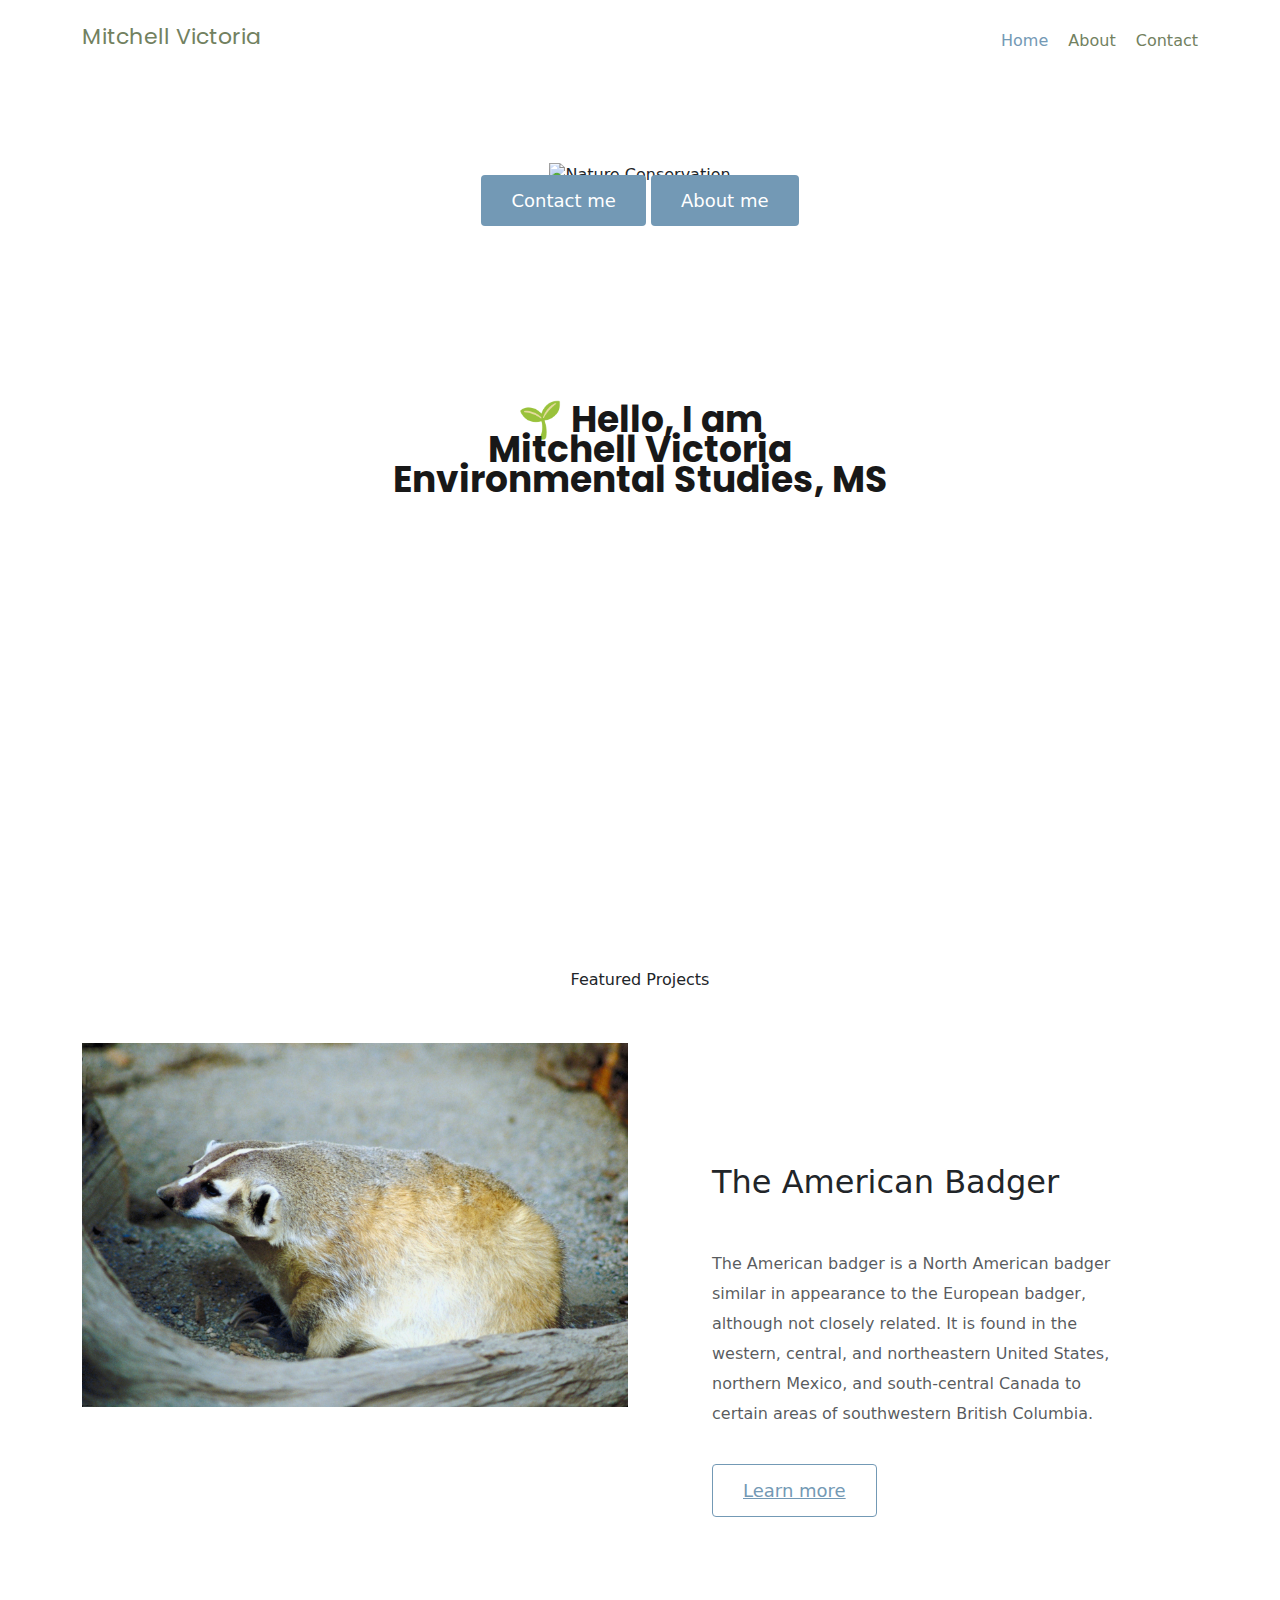
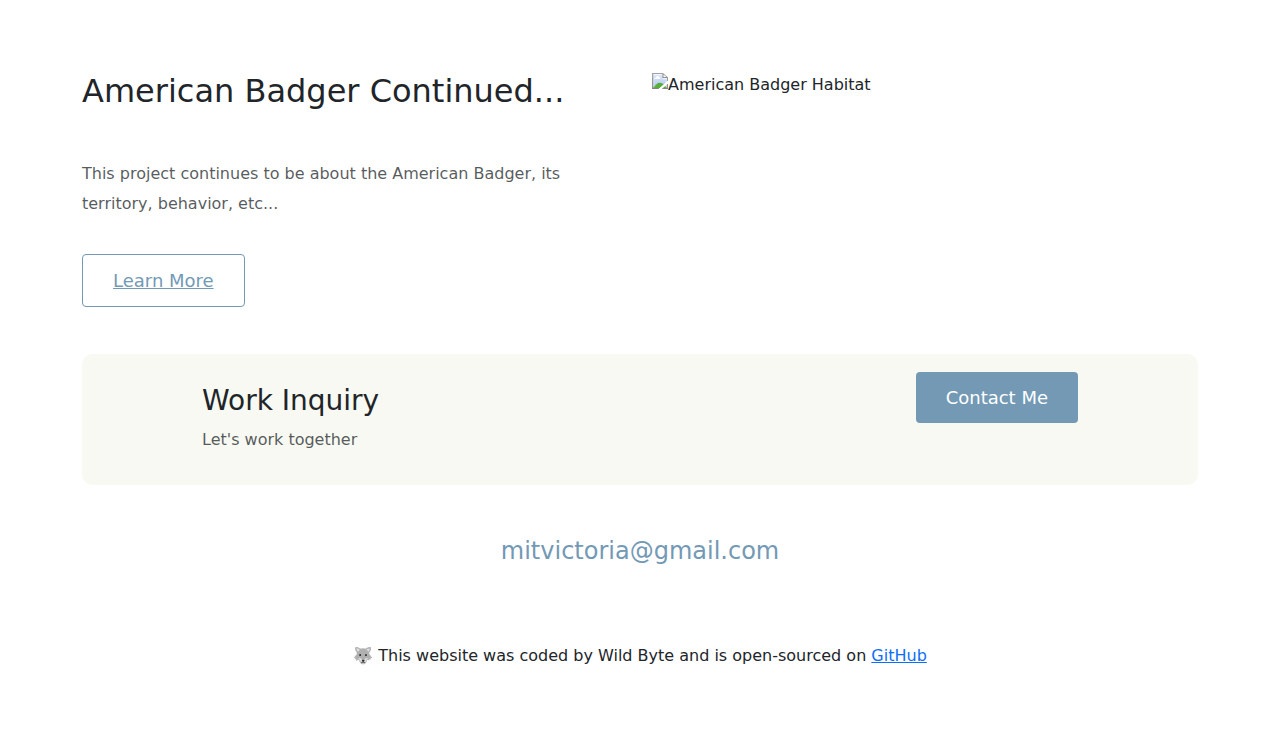
==== index.html @ e738ebb2 "updated index.html" ====
<!DOCTYPE html>
<html lang="en">
<head>
    <meta charset="UTF-8">
    <meta name="viewport" content="width=device-width, initial-scale=1.0">
    <title>Mitchell Victoria-Environmental Studies Website</title>

    <link rel="preconnect" href="https://fonts.gstatic.com" crossorigin>

    <link href="https://fonts.googleapis.com/css2?family=Poppins:ital,wght@0,100;0,200;0,300;0,400;0,500;0,600;0,700;0,800;0,900;1,100;1,200;1,300;1,400;1,500;1,600;1,700;1,800;1,900&display=swap" rel="stylesheet">

    <link rel="preconnect" href="https://fonts.googleapis.com">

    <link rel="preconnect" href="https://fonts.googleapis.com">

    <link rel="preconnect" href="https://fonts.gstatic.com" crossorigin>

    <link href="https://fonts.googleapis.com/css2?family=Playfair+Display:ital,wght@0,400..900;1,400..900&family=Poppins:ital,wght@0,100;0,200;0,300;0,400;0,500;0,600;0,700;0,800;0,900;1,100;1,200;1,300;1,400;1,500;1,600;1,700;1,800;1,900&display=swap" rel="stylesheet">    

    <link rel="stylesheet" href="styles/index.css" />
   
    <link
      href="https://cdn.jsdelivr.net/npm/bootstrap@5.3.3/dist/css/bootstrap.min.css"
      rel="stylesheet"
      integrity="sha384-QWTKZyjpPEjISv5WaRU9OFeRpok6YctnYmDr5pNlyT2bRjXh0JMhjY6hW+ALEwIH"
      crossorigin="anonymous"
    />

    <script
      src="https://cdn.jsdelivr.net/npm/bootstrap@5.3.3/dist/js/bootstrap.bundle.min.js"
      integrity="sha384-YvpcrYf0tY3lHB60NNkmXc5s9fDVZLESaAA55NDzOxhy9GkcIdslK1eN7N6jIeHz"
      crossorigin="anonymous"
    ></script>

    <script src="https://kit.fontawesome.com/fb6432dbf9.js" crossorigin="anonymous"></script>

</head>
<body>
  <div class="container">
    <nav class="d-flex justify-content-between">
      <div class="logo">
      <a href="https://mitchellvictoria.com" rel="noopener noreferrer" target="_blank" alt="Mitchell Victoria, Environmental Consultant">Mitchell Victoria</a>
      </div>
      <ul>
        <li class="active">
          <a href="/" title="Homepage">Home</a>
        </li>
        <li>
          <a href="/about.html" title="About Mitchell">About</a>
        </li>
        <li>
          <a href="/contact.html" title="Contact Mitchell">Contact</a>
        </li>
      </ul>
      </div>
    </nav> 

    <div class="hero">
      <p class="text-container">🌱 Hello, I am
        <br>
        Mitchell Victoria <br>
        Environmental Studies, MS
      </p>
      <div class="background-image">
      <img src="images/natureconservation.jpg" class="background-image img-fluid" alt="Nature Conservation" />
      <div>
        </div>
        <a href="contac.html" class="btn-branding" title="Contact me">Contact me</a>
        <a href="about.html" class="btn-branding" title="About me">About me</a>
      </div>
    </div>
    <p class="text-center m-5">Featured Projects</p>
    <div class="container">
      <div class="row mb-5">
        <div class="col d-none d-lg-block">
          <img src="images/americanbadger.jpg" class="img-fluid" alt="American Badger" />
        </div>
        <div class="col">
          <div class="project-description">
            <h2 class="mb-5">The American Badger</h2>
            <p class="mb-5 text-muted">The American badger is a North American badger similar in appearance to the European badger, although not closely related. It is found in the western, central, and northeastern United States, northern Mexico, and south-central Canada to certain areas of southwestern British Columbia.</p>
          <a href="/work.html" class="btn-branding-outline">Learn more</a>
          </div>
        </div>
      </div>
      <div class="row mb-5">
        <div class="col">
          <div class="project description">
            <h2 class="mb-5">American Badger Continued...</h2>
            <p class="mb-5 text-muted">This project continues to be about the American Badger, its territory, behavior, etc...</p>
            <a href="/work.html" class="btn-branding-outline">Learn More</a>
          </div>
          </div>
          <div class="col d-none d-lg-block">
            <img src="images/americanbadger2.jpg" class="img-fluid" alt="American Badger Habitat" /> 
        </div>
      </div>
    </div>
  <footer class="container">
    <div class="contact-box d-flex justify-content-between mb-5 d-none d-md-flex">
    <div>
      <h3>Work Inquiry</h3>
      <p class="text-muted">Let's work together</p>
    </div>
    <div>
      <a href="/contact.html" class="btn-branding mt-3" title="Contact Mitchell">Contact Me</a>
    </div>
  </div>
  <div class="d-flex justify-content-center mb-5">
    <a href="mailto:mitvictoria@gmail.com" class="email-link" title="Email Mitchell">mitvictoria@gmail.com</a>
  </div>
  <div class="social-links d-flex justify-content-center"></div>
        <a href="https://www.linkedin.com/in/mitchell-victoria-8ba094191/" rel="noopener noreferrer" target="_blank" title="Linkedin Profile"><i class="fa-brands fa-linkedin"></i></a>
        </div>
        <p class="text-center mt-4">
          🐺 This website was coded by Wild Byte and is open-sourced on <a href="https://github.com/angelicav1/Portfolio-Project" rel="noopener noreferrer" target="_blank">GitHub</a>
        </p>
  </footer>
</div>
</body>
</html>
---- styles/index.css ----
:root {
  --branding-color: #7399b5;
  --heading-font-family: 'Playfair Display', serif;
  --default-font-family: 'Poppins', sans-serif;
  --secondary-color: #f7f9f2;
}

body {
  font-family: var(--default-font-family);
}
h1,
h3,
h4,
h5,
h6 {
  color: #9ad69b;
  font-family: (var(--heading-font-family));
  font-weight: bold;
}

h1 {
  font-size: 96px;
}

h2 {
  font-size: 96px;
}

h3 {
  font-size: 48px;
}

p {
  font-weight: normal;
  font-size: 16px;
  line-height: 30px;
}
.hero {
  text-align: center;
  padding: 80px 20px;
}

.hero p {
  font-size: 36px;
  font-weight: bold;
  margin: 0;
  color: rgb(24, 24, 24);
}

.hero h2 {
  font-family: var(--default-font-family);
  font-weight: normal;
  line-height: 1.5;
  font-size: 24px;
}

.content-container {
  padding: 60px 20px;
}

.content h1 {
  font-size: 64px;
  line-height: 80px;
}

.content h2 {
  font-size: 18px;
  font-family: var(--default-font-family);
}

.content h3 {
  font-size: 24px;
  line-height: 1.5;
  margin: 20px 0 0;
  font-family: var(--default-font-family);
}

.content p {
  font-size: 14px;
}

.content {
  margin: 30px;
}

.background-image {
  width: 70%;
  height: 75vh;
  image-resolution: inherit;
  margin: 0 auto;
}

.text-container {
  position: absolute;
  left: 50%;
  top: 50%;
  transform: translate(-50%, -50%);
  background-color: rgb(255, 255, 255);
  padding: 0.5rem;
  text-align: center;
  font-size: 12px;
  font-family: var(--default-font-family);
}

.btn-branding {
  background: var(--branding-color);
  border-radius: 4px;
  color: white;
  font-size: 18px;
  line-height: 27px;
  padding: 15px 30px;
  text-decoration: none;
}

.btn-branding-outline {
  color: var(--branding-color);
  border: 1px solid var(--branding-color);
  border-radius: 4px;
  font-size: 18px;
  line-height: 27px;
  padding: 15px 30px;
}

.img-thumbnail {
  width: 15%;
  border-radius: 2px;
  border: 1px solid var(--branding-color);
  margin-top: 50px;
}

footer {
  margin: 60px 0;
}

footer .contact-box {
  background: var(--secondary-color);
  padding: 30px 120px;
  border-radius: 10px;
}

footer .contact-box p {
  margin: 0;
}

footer .email-link {
  text-decoration: none;
  color: var(--branding-color);
  font-size: 24px;
  text-align: center;
}

.email-link:hover {
  color: var(--secondary-color);
  text-decoration: underline;
}

footer .social-links a {
  margin: 0 20px;
  color: var(--branding-color);
  background-color: var(--secondary-color);
  padding: 10px 14px;
  border-radius: 50%;
  font-size: 18px;
  transition: all 100ms ease-in-out;
}

footer .social-links a:hover {
  color: whitesmoke;
  background: var(--branding-color);
}

.project-description {
  padding: 120px 60px;
}

.logo {
  font-size: 22px;
  font-family: 'Poppins', sans-serif;
}

nav {
  padding: 20px 0;
}

nav ul {
  padding: 0;
  margin: 0;
}

nav li {
  display: inline;
  list-style: none;
  line-height: 42px;
  margin-left: 15px;
}

nav a {
  text-decoration: none;
  color: #72815f;
  transition: all 100ms ease-in-out;
}

nav a:hover,
nav li.active a {
  color: var(--branding-color);
}

@media (max-width: 900px) {
.text-container {
position:relative;
line-height: 1;
font-size: 10px;
}

.background-image {
  width: 80%;
}

.btn-branding {
  font-size: small;
}

  h1 {
    font-size: 44px;
    line-height: 2;
  }

  h2 {
    font-size: 44px;
  }

  h3 {
    font-size: 26px;
  }

  .content {
    text-align: center;
    padding: 0;
  }

  .project-description {
    padding: 0;
    text-align: center;
  }

  .logo-small {
    width: 40%;
  }

  nav a {
    font-size: 12px;
  }
}
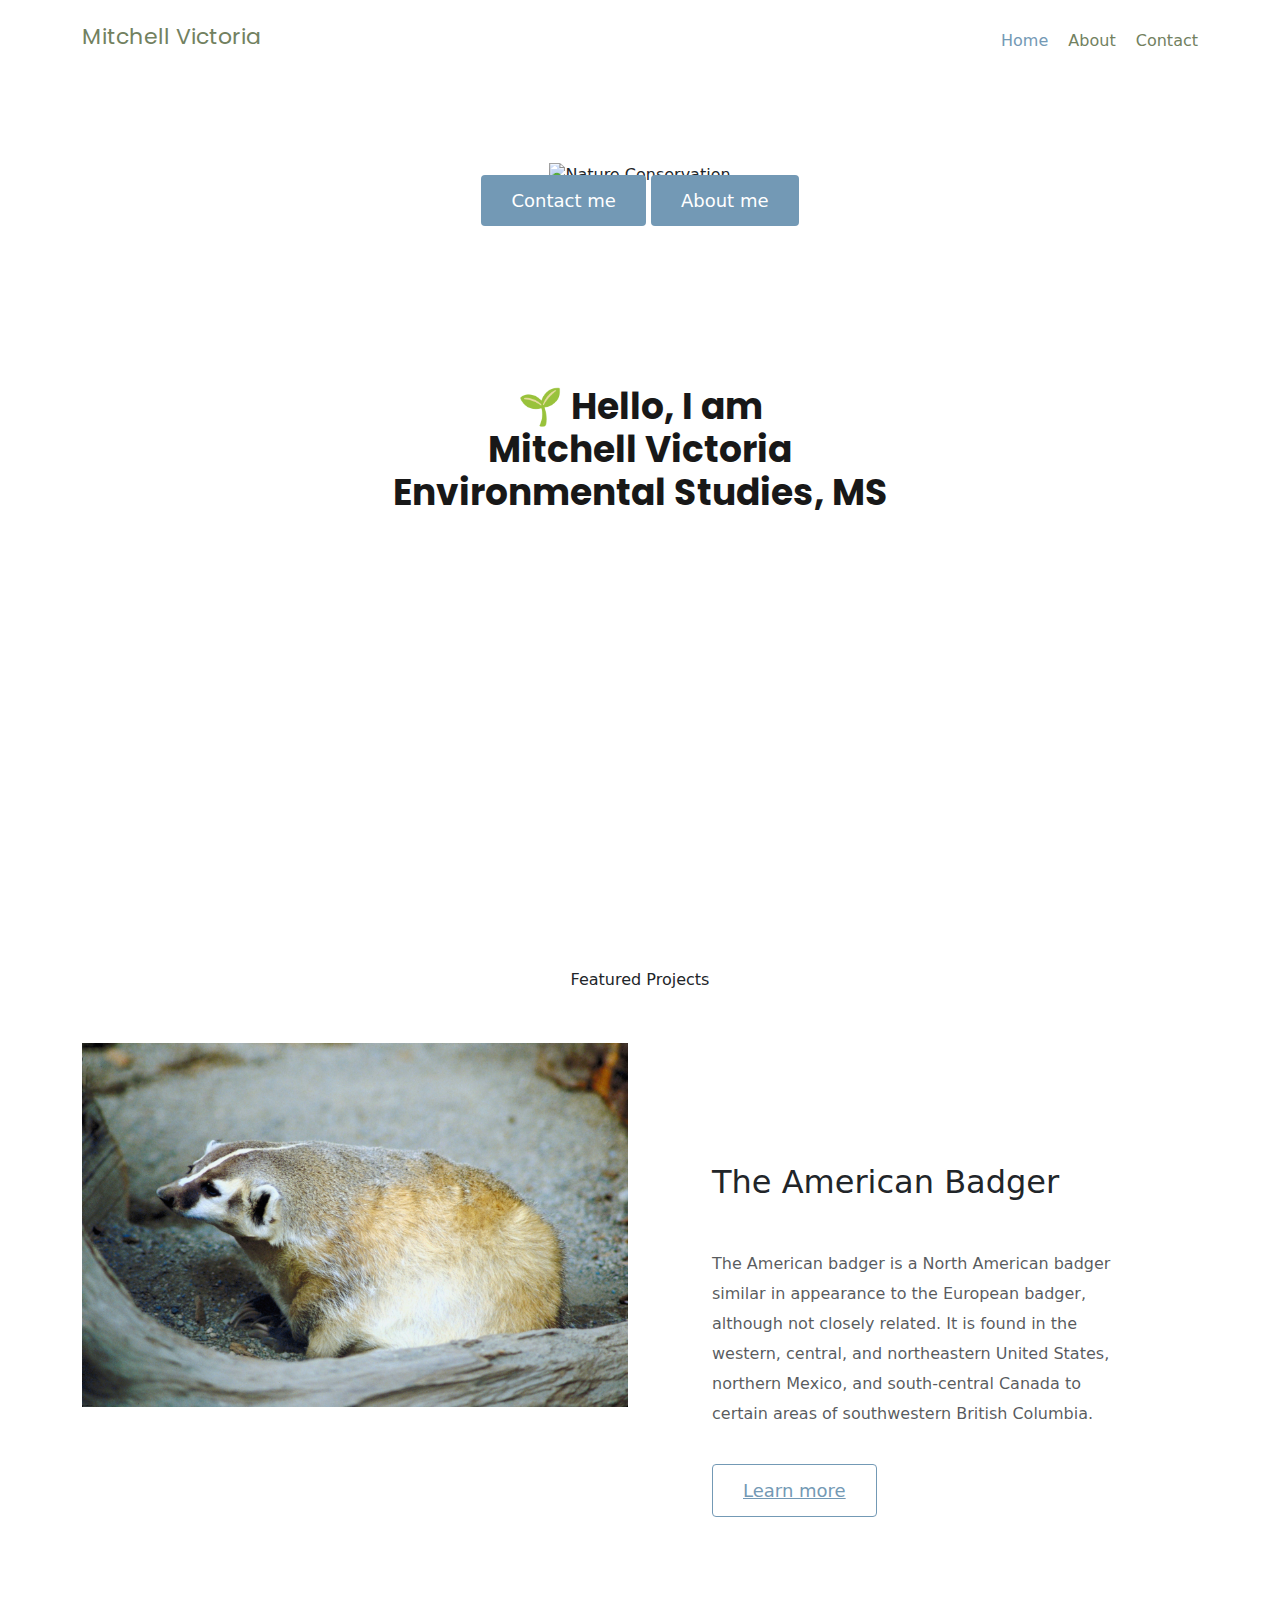
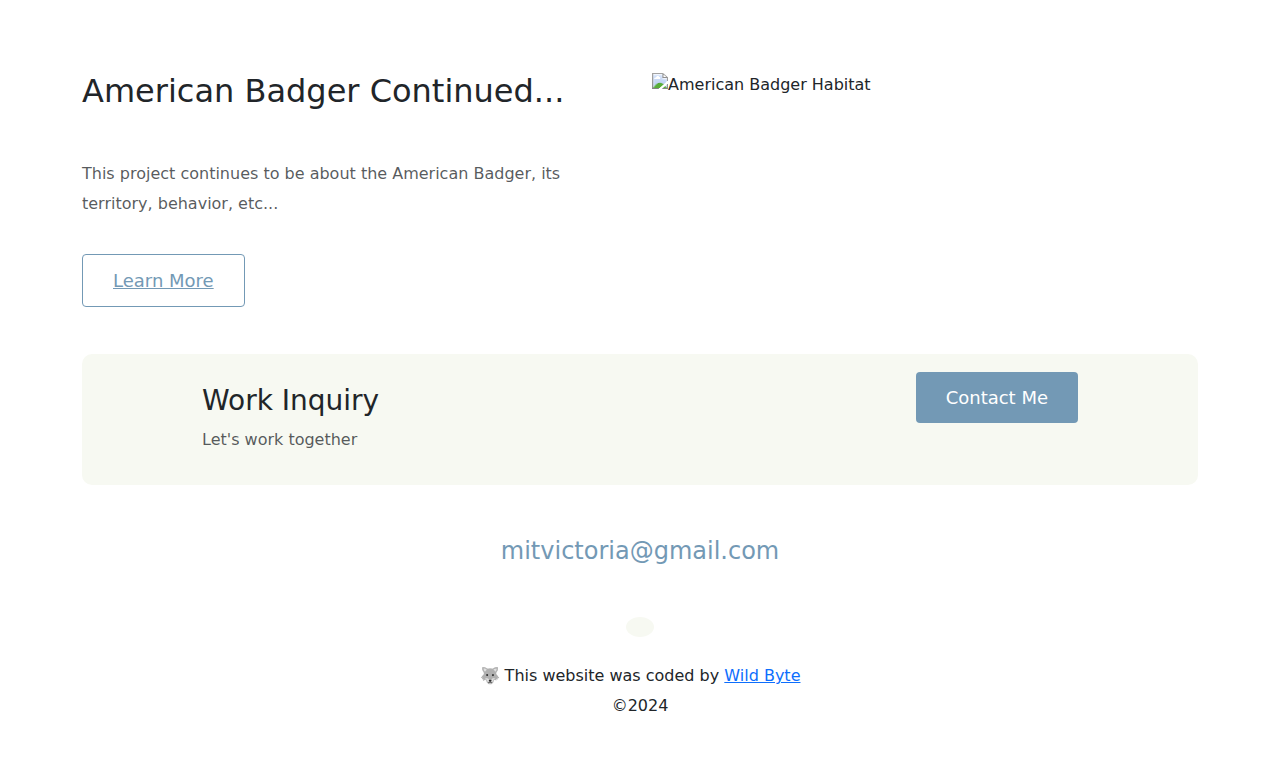
==== commit e40aa45d: "updated index.html and index.css" ====
--- a/index.html
+++ b/index.html
@@ -109,11 +109,14 @@
   <div class="d-flex justify-content-center mb-5">
     <a href="mailto:mitvictoria@gmail.com" class="email-link" title="Email Mitchell">mitvictoria@gmail.com</a>
   </div>
-  <div class="social-links d-flex justify-content-center"></div>
+  <div class="social-links d-flex justify-content-center">
         <a href="https://www.linkedin.com/in/mitchell-victoria-8ba094191/" rel="noopener noreferrer" target="_blank" title="Linkedin Profile"><i class="fa-brands fa-linkedin"></i></a>
         </div>
         <p class="text-center mt-4">
-          🐺 This website was coded by Wild Byte and is open-sourced on <a href="https://github.com/angelicav1/Portfolio-Project" rel="noopener noreferrer" target="_blank">GitHub</a>
+          🐺 This website was coded by <a href="https://github.com/angelicav1/Portfolio-Project" rel="noopener noreferrer" target="_blank">Wild Byte
+          </a>
+          <br>
+            ©2024
         </p>
   </footer>
 </div>
--- a/styles/index.css
+++ b/styles/index.css
@@ -99,6 +99,7 @@
   padding: 0.5rem;
   text-align: center;
   font-size: 12px;
+  line-height: 1.2;
   font-family: var(--default-font-family);
 }
 
@@ -165,7 +166,7 @@
 }
 
 footer .social-links a:hover {
-  color: whitesmoke;
+  color: white;
   background: var(--branding-color);
 }
 
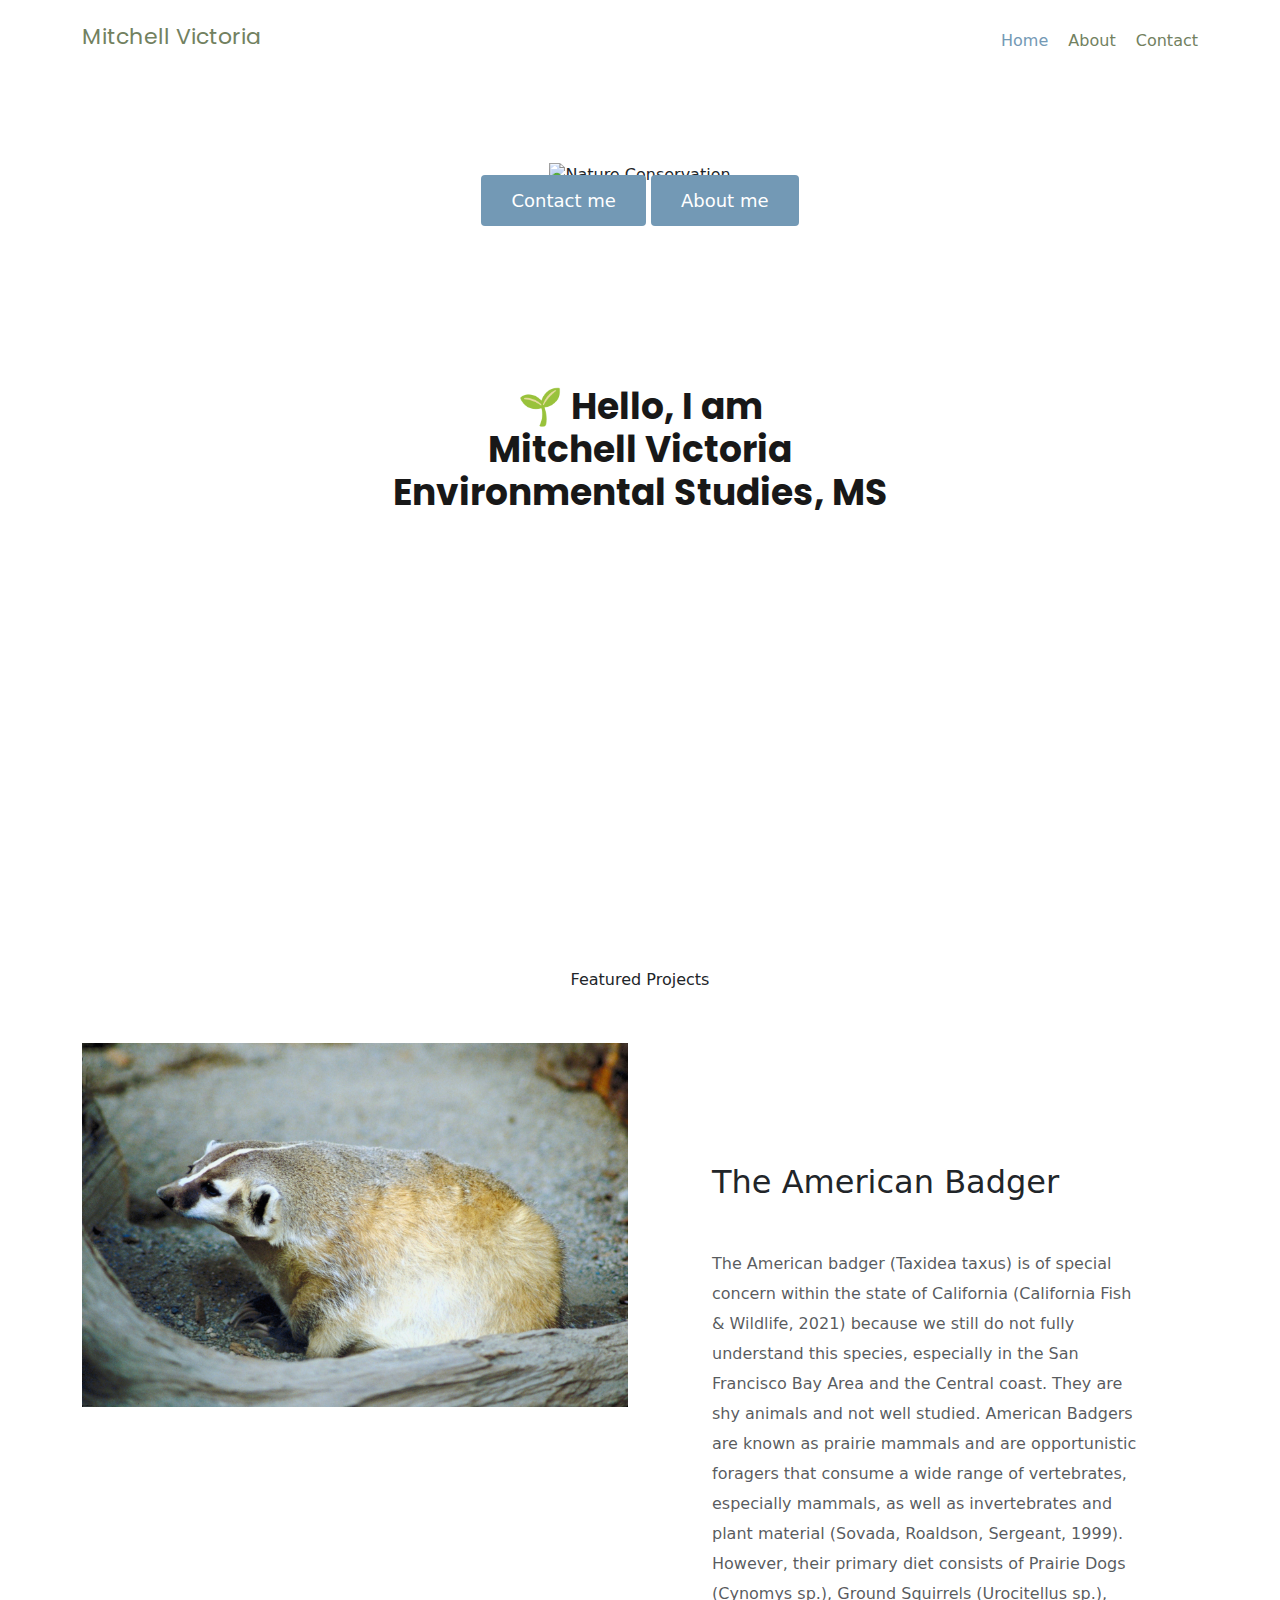
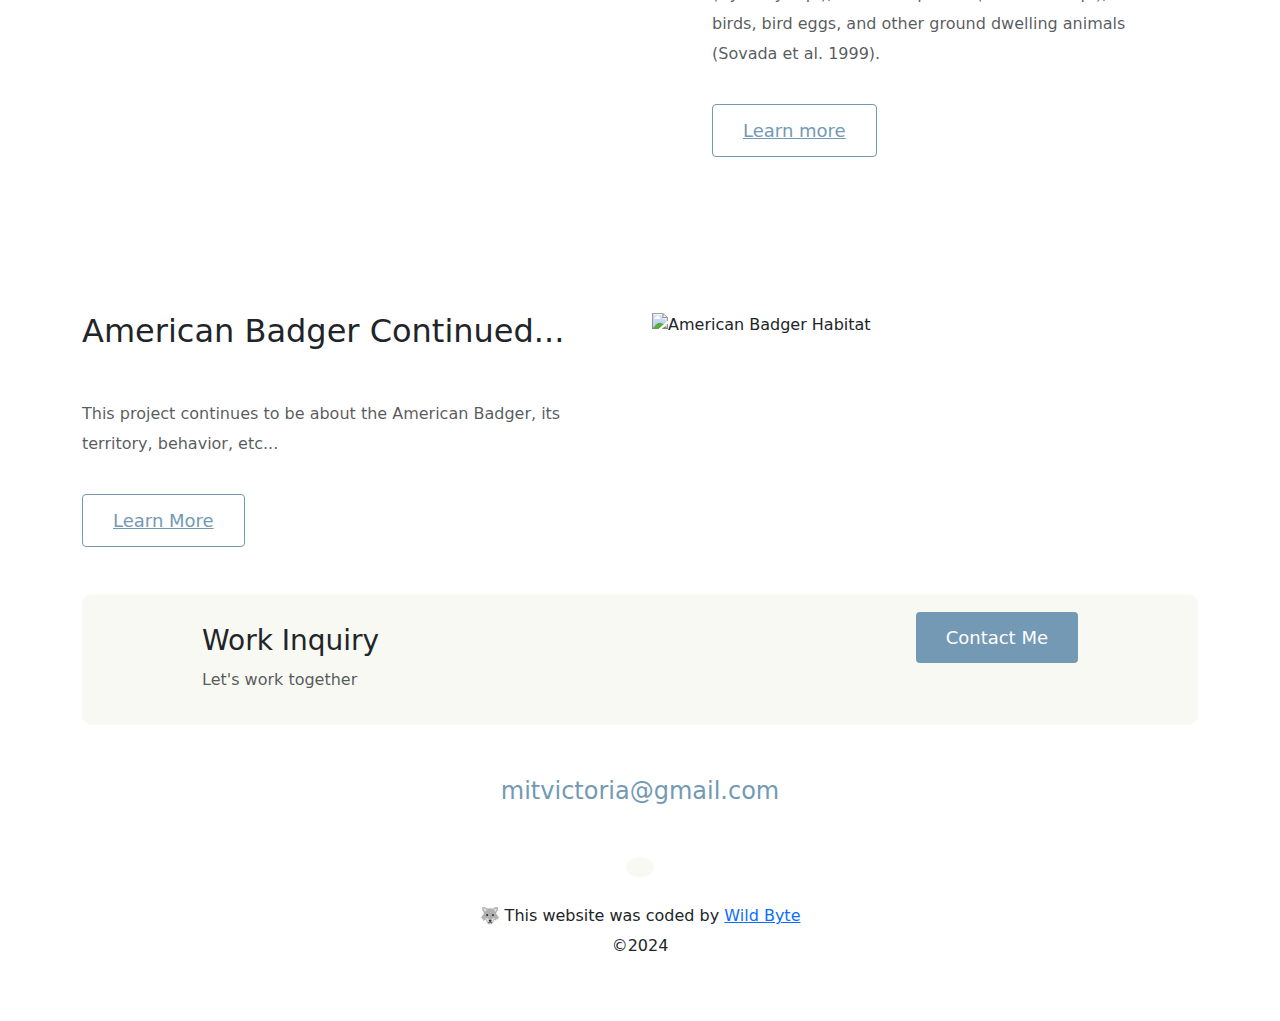
==== commit 4bd31f08: "updated index.html" ====
--- a/index.html
+++ b/index.html
@@ -78,10 +78,17 @@
         <div class="col">
           <div class="project-description">
             <h2 class="mb-5">The American Badger</h2>
-            <p class="mb-5 text-muted">The American badger is a North American badger similar in appearance to the European badger, although not closely related. It is found in the western, central, and northeastern United States, northern Mexico, and south-central Canada to certain areas of southwestern British Columbia.</p>
-          <a href="/work.html" class="btn-branding-outline">Learn more</a>
-          </div>
-        </div>
+            <p class="mb-5 text-muted">The American badger (Taxidea taxus) is of special concern within the state of California
+(California Fish &amp; Wildlife, 2021) because we still do not fully understand this species,
+especially in the San Francisco Bay Area and the Central coast. They are shy animals and not
+well studied. American Badgers are known as prairie mammals and are opportunistic foragers
+that consume a wide range of vertebrates, especially mammals, as well as invertebrates and plant
+material (Sovada, Roaldson, Sergeant, 1999). However, their primary diet consists of Prairie
+Dogs (Cynomys sp.), Ground Squirrels (Urocitellus sp.), birds, bird eggs, and other ground
+dwelling animals (Sovada et al. 1999).</p>
+<a href="/work.html" class="btn-branding-outline">Learn more</a>
+  </div>
+    </div>
       </div>
       <div class="row mb-5">
         <div class="col">
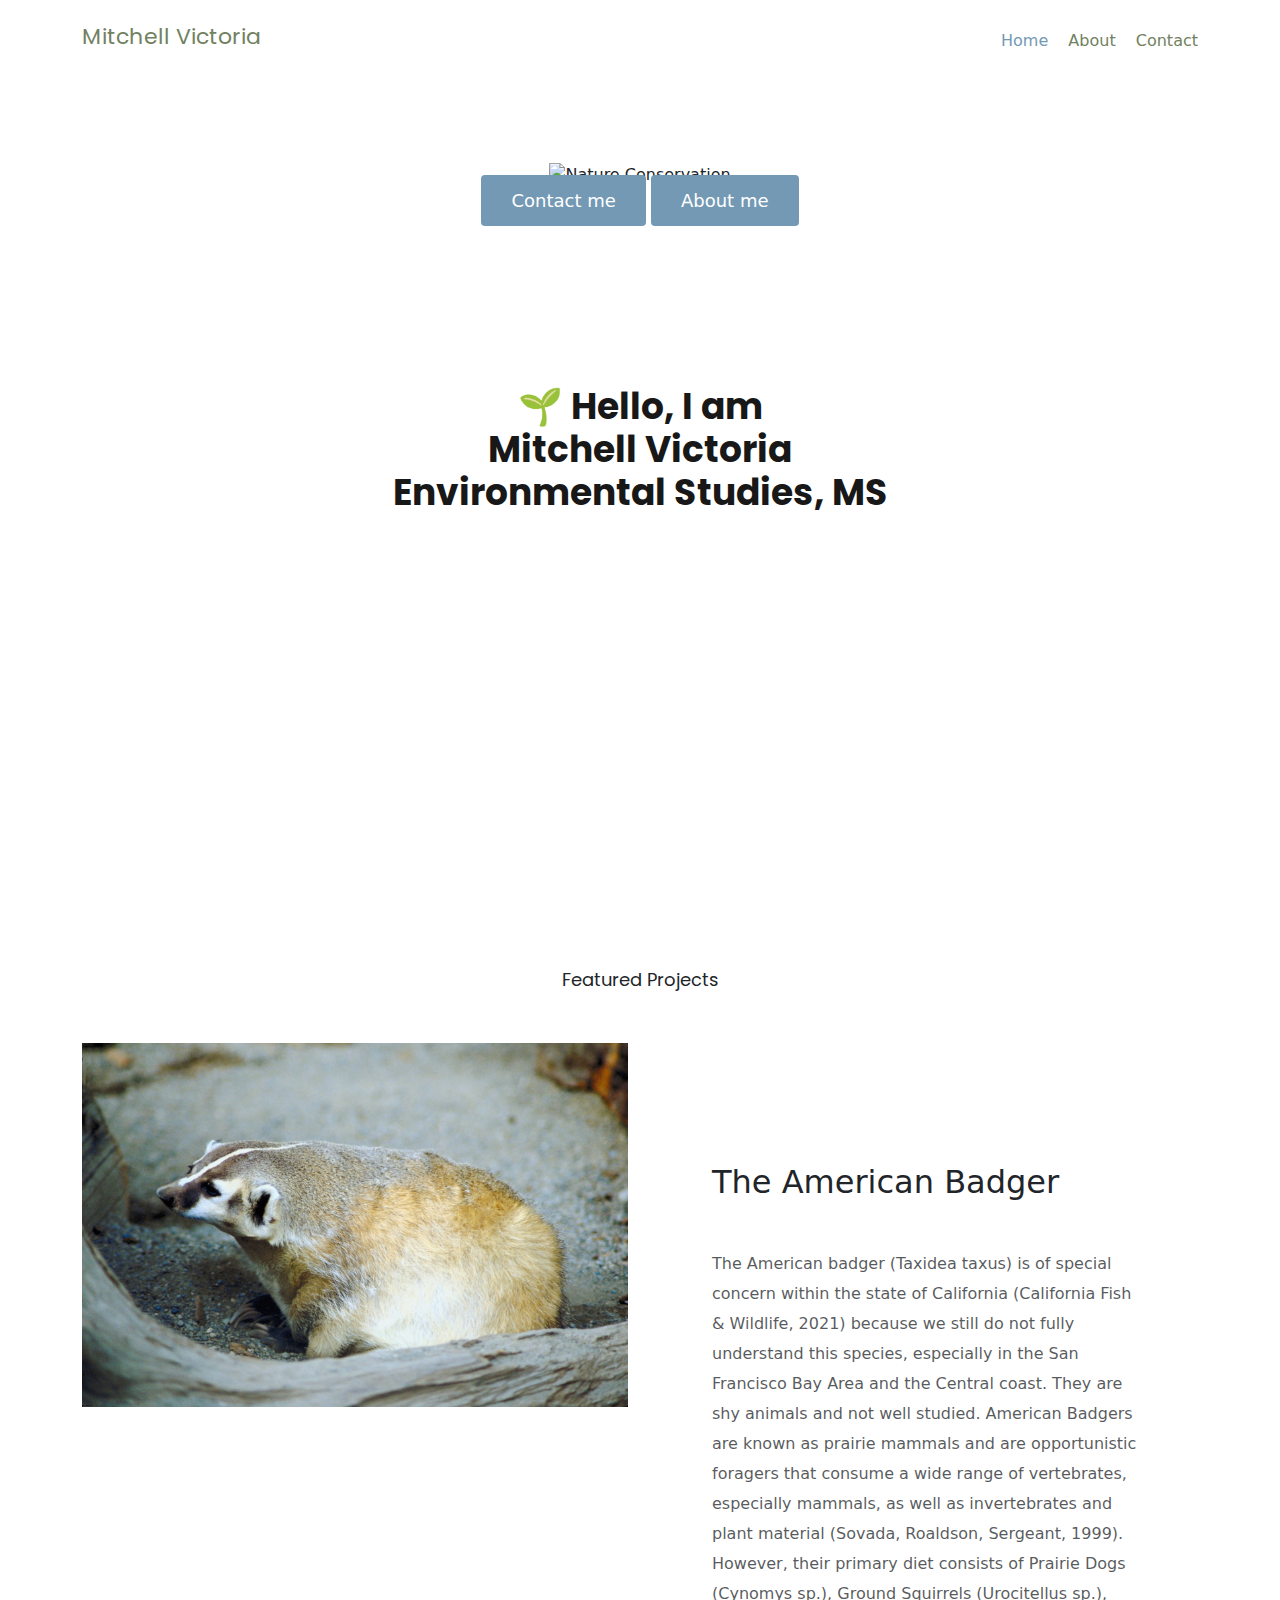
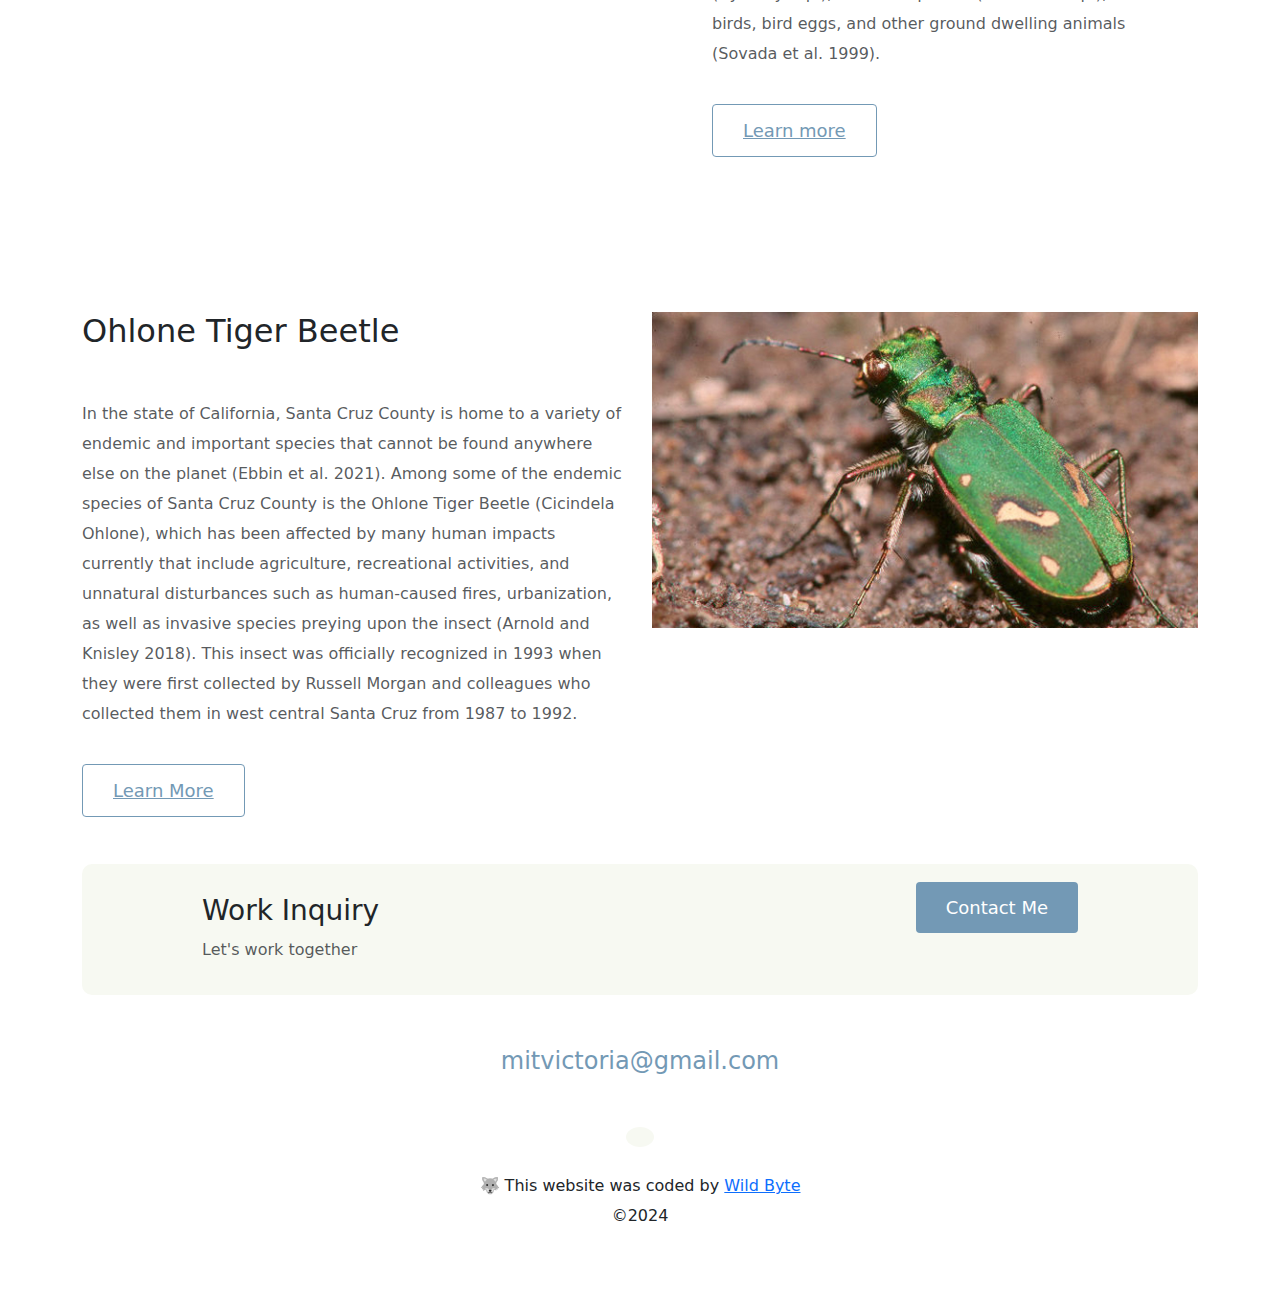
==== commit 27492ac0: "added images, updated index.html and index.css" ====
--- a/index.html
+++ b/index.html
@@ -69,7 +69,7 @@
         <a href="about.html" class="btn-branding" title="About me">About me</a>
       </div>
     </div>
-    <p class="text-center m-5">Featured Projects</p>
+    <p class="featured-projects text-center m-5">Featured Projects</p>
     <div class="container">
       <div class="row mb-5">
         <div class="col d-none d-lg-block">
@@ -93,13 +93,20 @@
       <div class="row mb-5">
         <div class="col">
           <div class="project description">
-            <h2 class="mb-5">American Badger Continued...</h2>
-            <p class="mb-5 text-muted">This project continues to be about the American Badger, its territory, behavior, etc...</p>
+            <h2 class="mb-5">Ohlone Tiger Beetle</h2>
+            <p class="mb-5 text-muted">In the state of California, Santa Cruz County is home to a variety of endemic and
+important species that cannot be found anywhere else on the planet (Ebbin et al. 2021). Among
+some of the endemic species of Santa Cruz County is the Ohlone Tiger Beetle (Cicindela
+Ohlone), which has been affected by many human impacts currently that include agriculture,
+recreational activities, and unnatural disturbances such as human-caused fires, urbanization, as
+well as invasive species preying upon the insect (Arnold and Knisley 2018). This insect was
+officially recognized in 1993 when they were first collected by Russell Morgan and colleagues
+who collected them in west central Santa Cruz from 1987 to 1992.</p>
             <a href="/work.html" class="btn-branding-outline">Learn More</a>
           </div>
           </div>
           <div class="col d-none d-lg-block">
-            <img src="images/americanbadger2.jpg" class="img-fluid" alt="American Badger Habitat" /> 
+            <img src="images/ohlonetigerbeetle.jpg" class="img-fluid" alt="Ohlone Tiger Beetle" /> 
         </div>
       </div>
     </div>
--- a/styles/index.css
+++ b/styles/index.css
@@ -84,7 +84,7 @@
 }
 
 .background-image {
-  width: 70%;
+  width: 75%;
   height: 75vh;
   image-resolution: inherit;
   margin: 0 auto;
@@ -155,6 +155,12 @@
   text-decoration: underline;
 }
 
+.featured-projects {
+  font-family: var(--default-font-family);
+  font-size: 18px;
+  color: var(--heading-font-family);
+}
+
 footer .social-links a {
   margin: 0 20px;
   color: var(--branding-color);
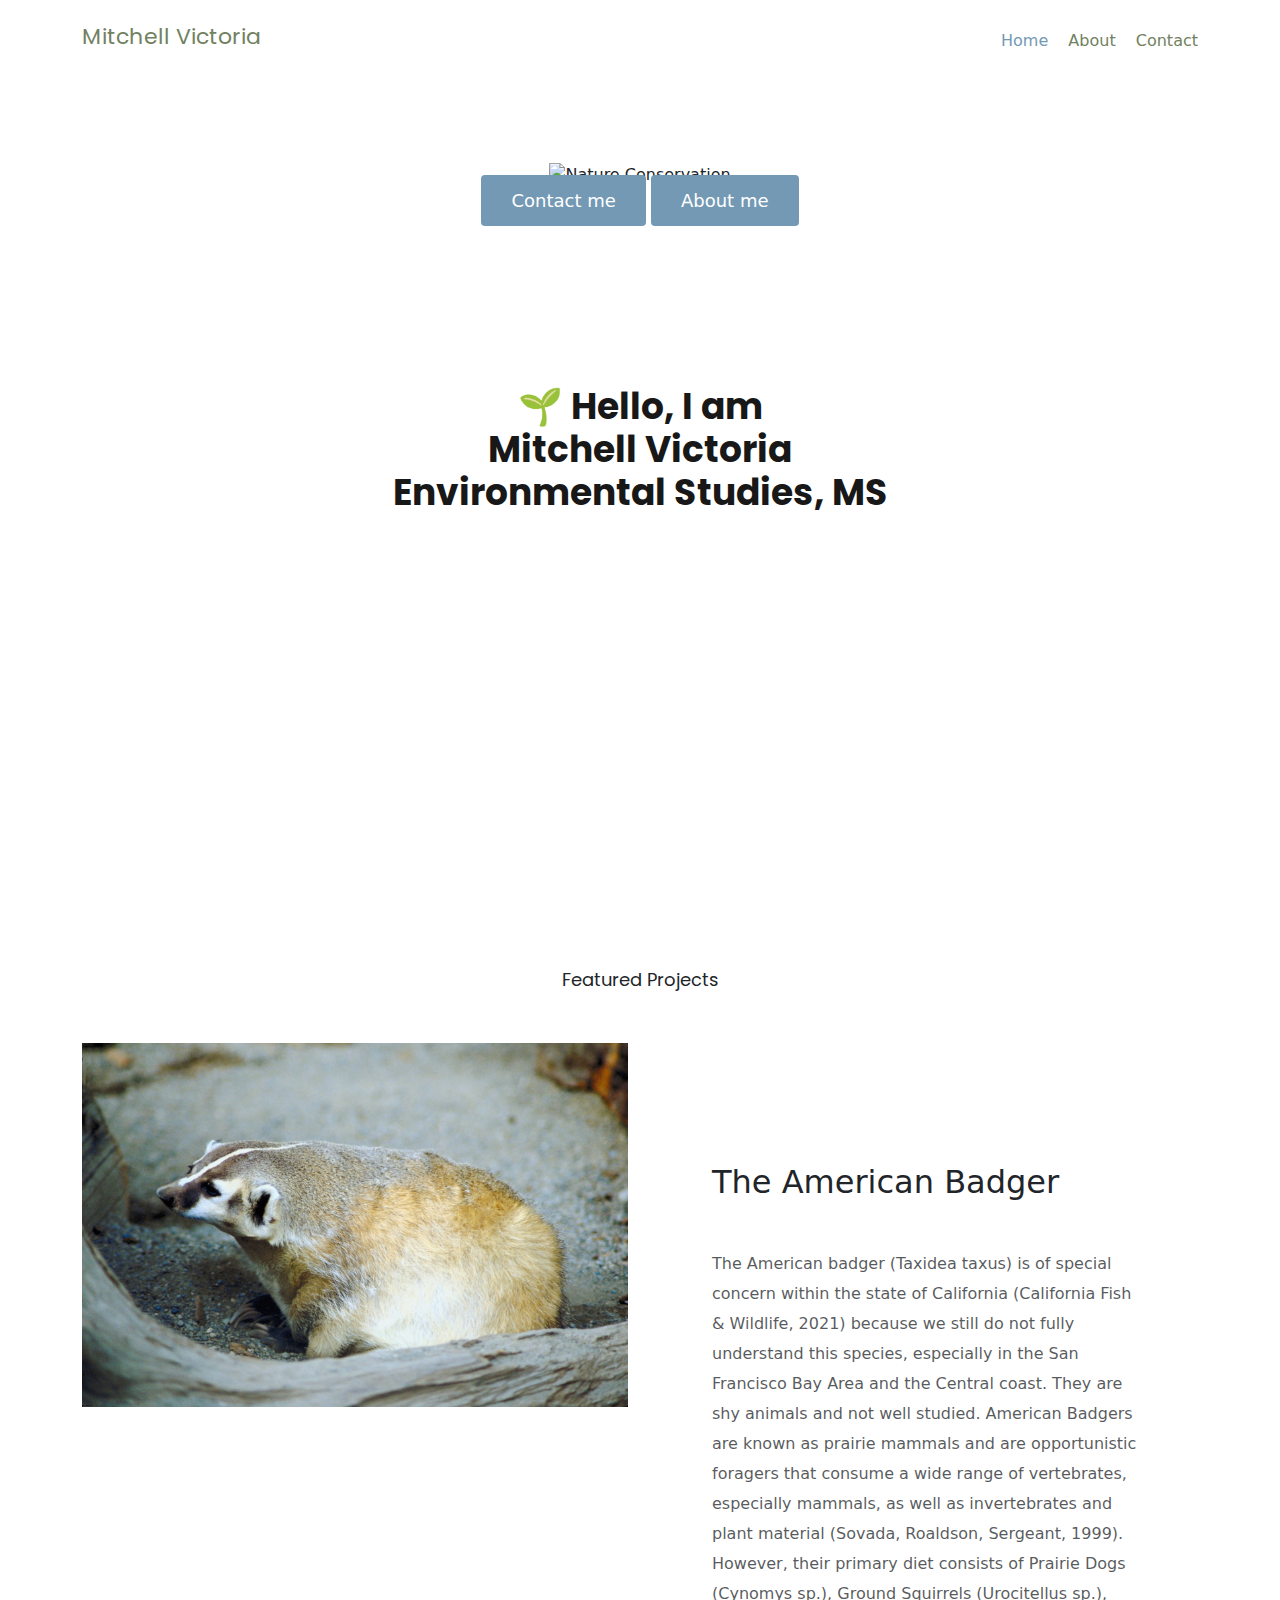
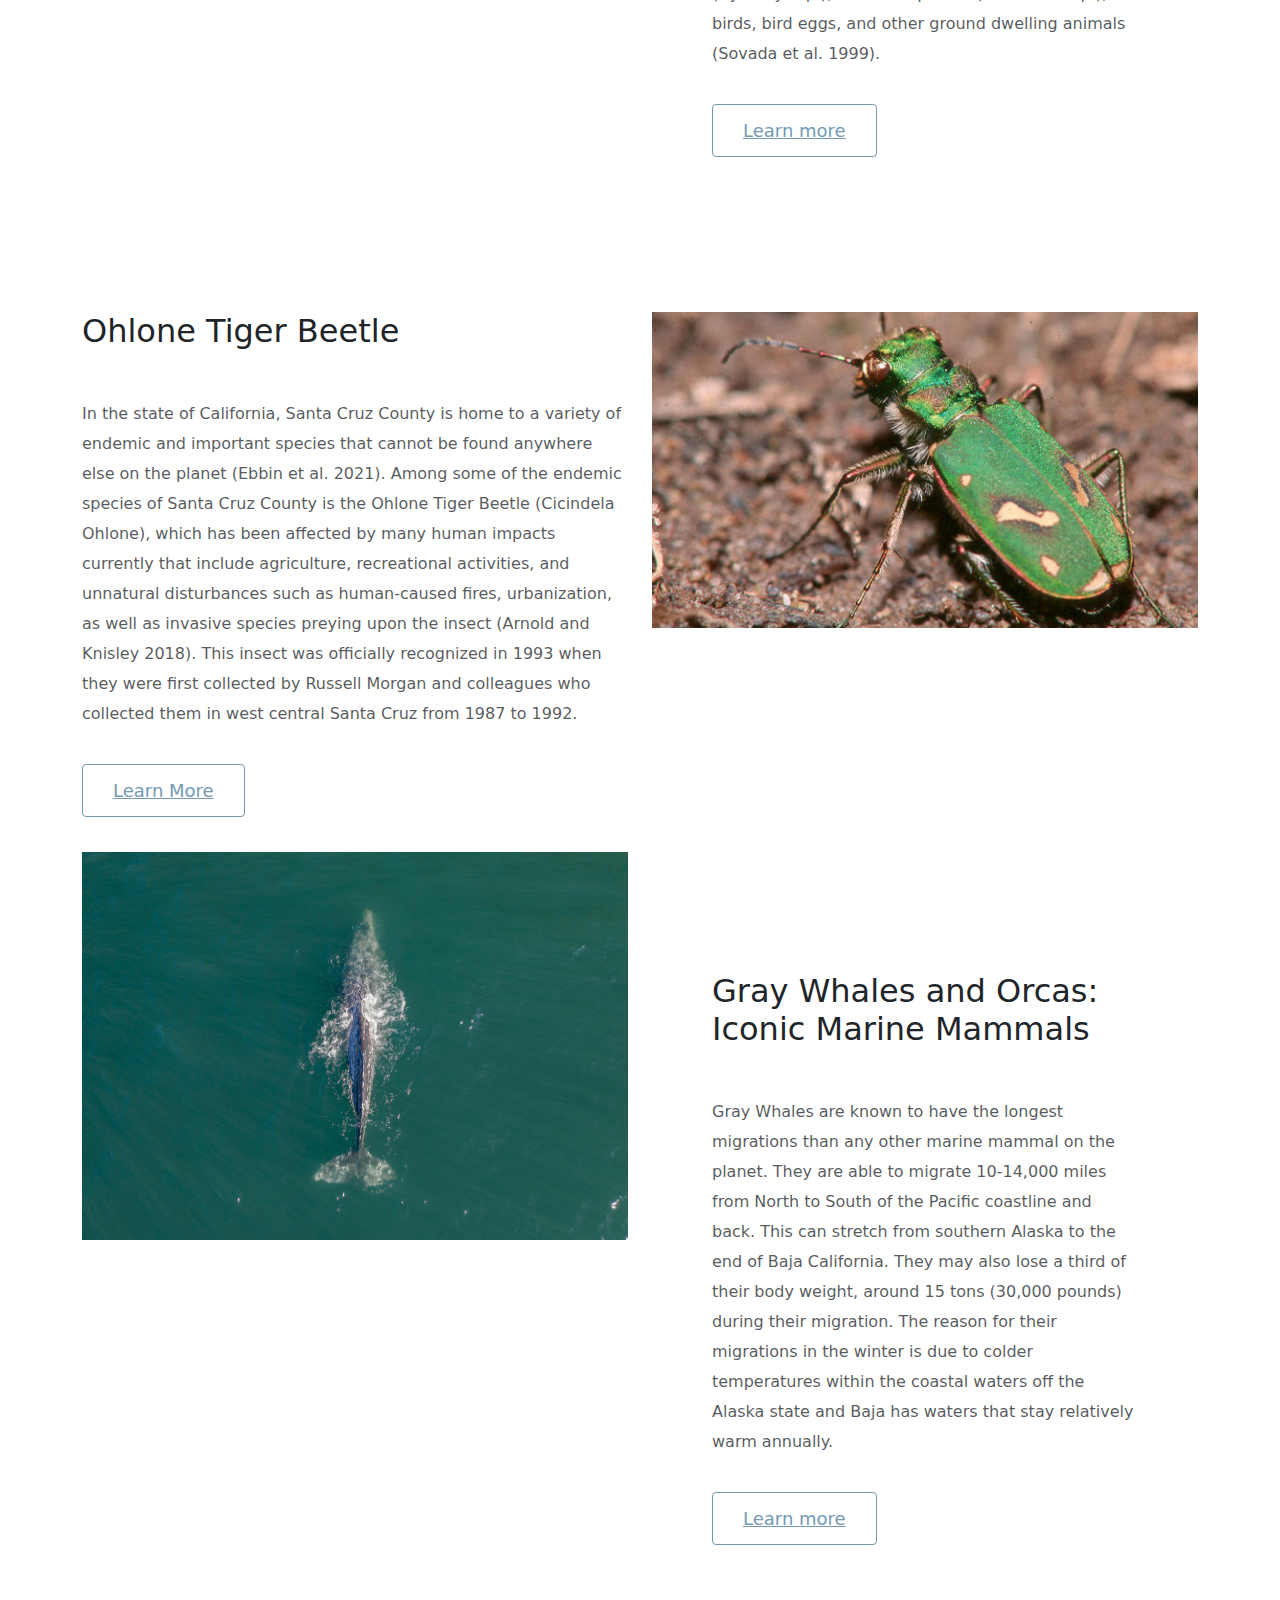
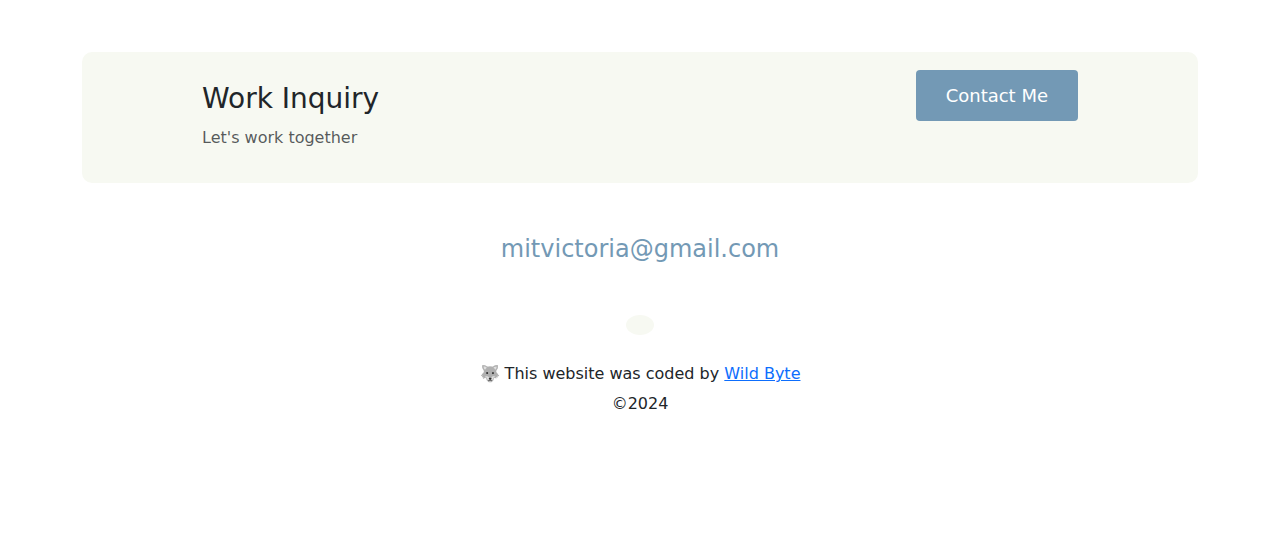
==== commit 13e9895a: "added image and updated index.html" ====
--- a/index.html
+++ b/index.html
@@ -109,7 +109,24 @@
             <img src="images/ohlonetigerbeetle.jpg" class="img-fluid" alt="Ohlone Tiger Beetle" /> 
         </div>
       </div>
-    </div>
+      <div class="row mb-5">
+        <div class="col d-none d-lg-block">
+          <img src="images/graywhale.jpg" class="img-fluid" alt="Gray Whale" />
+        </div>
+        <div class="col">
+          <div class="project-description">
+            <h2 class="mb-5">Gray Whales and Orcas: Iconic Marine Mammals</h2>
+            <p class="mb-5 text-muted">Gray Whales are known to have the longest
+migrations than any other marine mammal on the planet. They are able to migrate 10-14,000
+miles from North to South of the Pacific coastline and back. This can stretch from southern
+Alaska to the end of Baja California. They may also lose a third of their body weight, around 15
+tons (30,000 pounds) during their migration. The reason for their migrations in the winter is due
+to colder temperatures within the coastal waters off the Alaska state and Baja has waters that stay
+relatively warm annually.</p>
+<a href="/work.html" class="btn-branding-outline">Learn more</a>
+          </div>
+        </div>
+    
   <footer class="container">
     <div class="contact-box d-flex justify-content-between mb-5 d-none d-md-flex">
     <div>
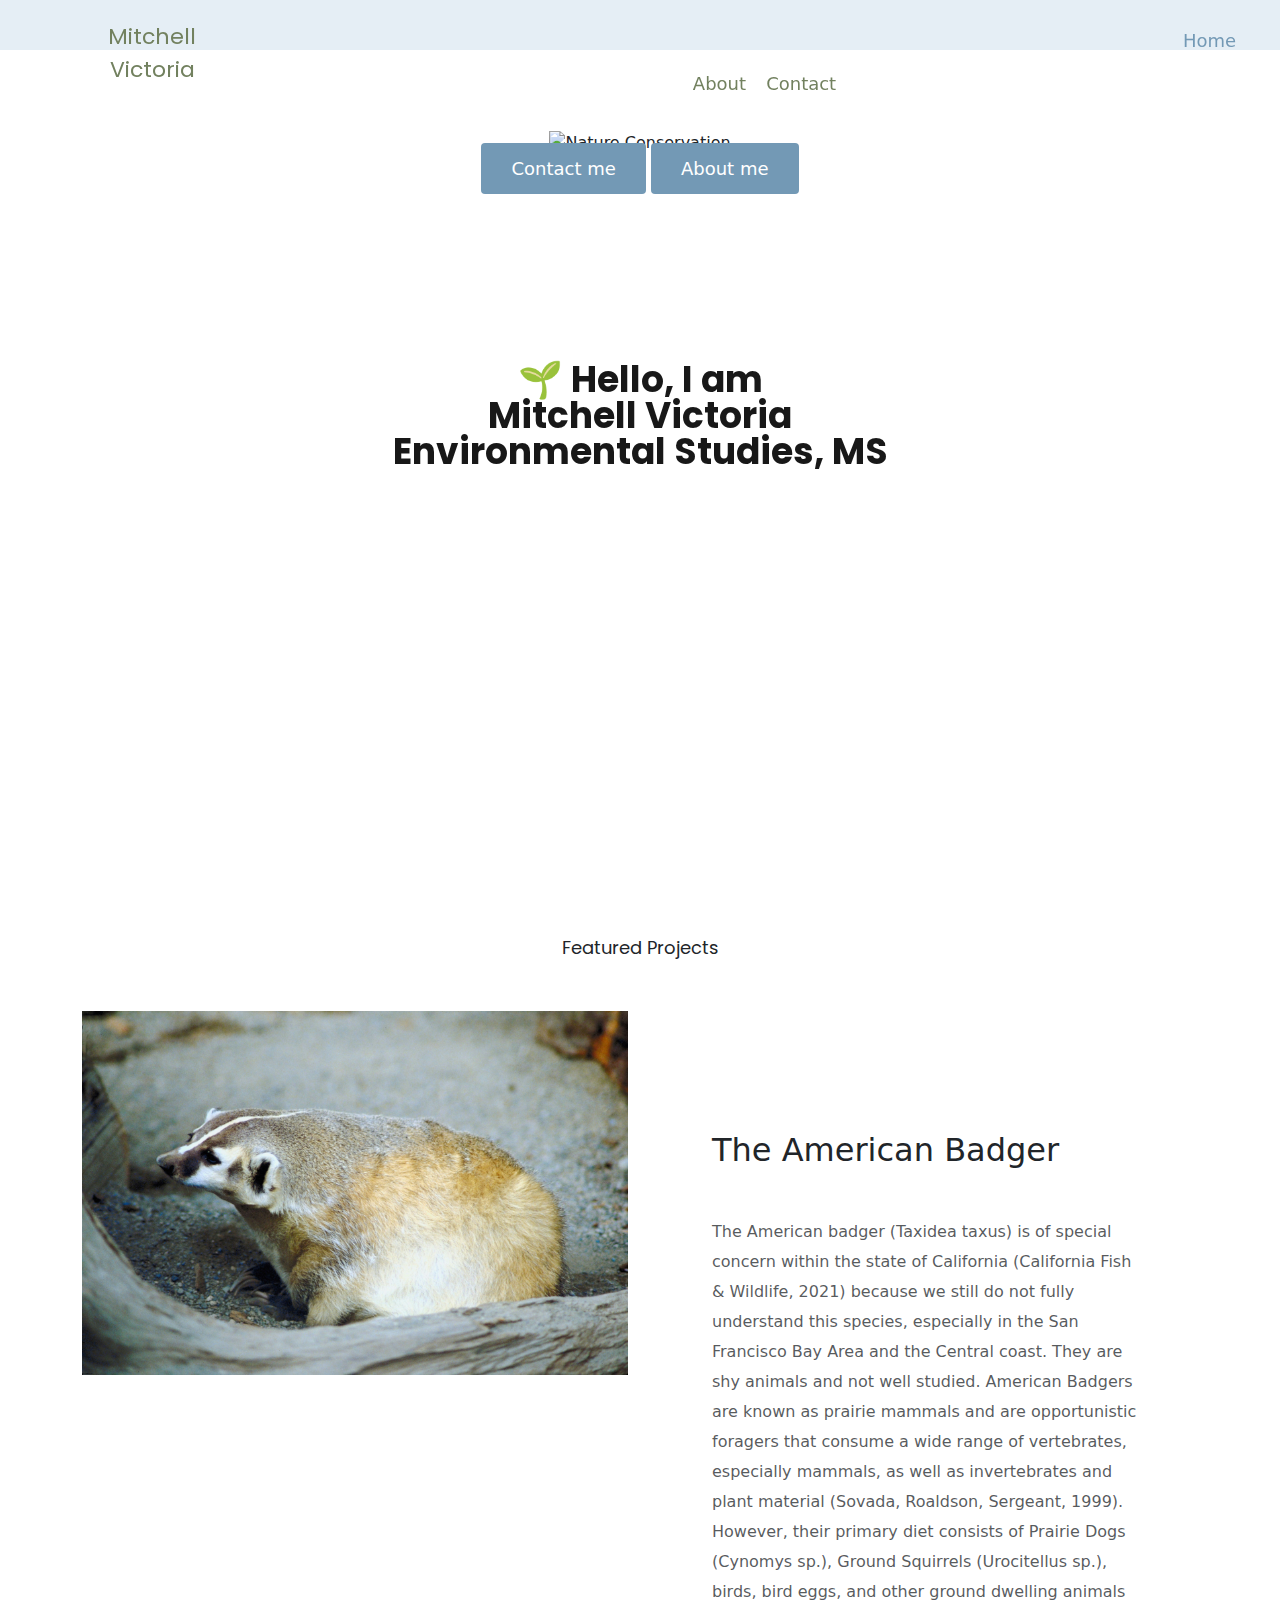
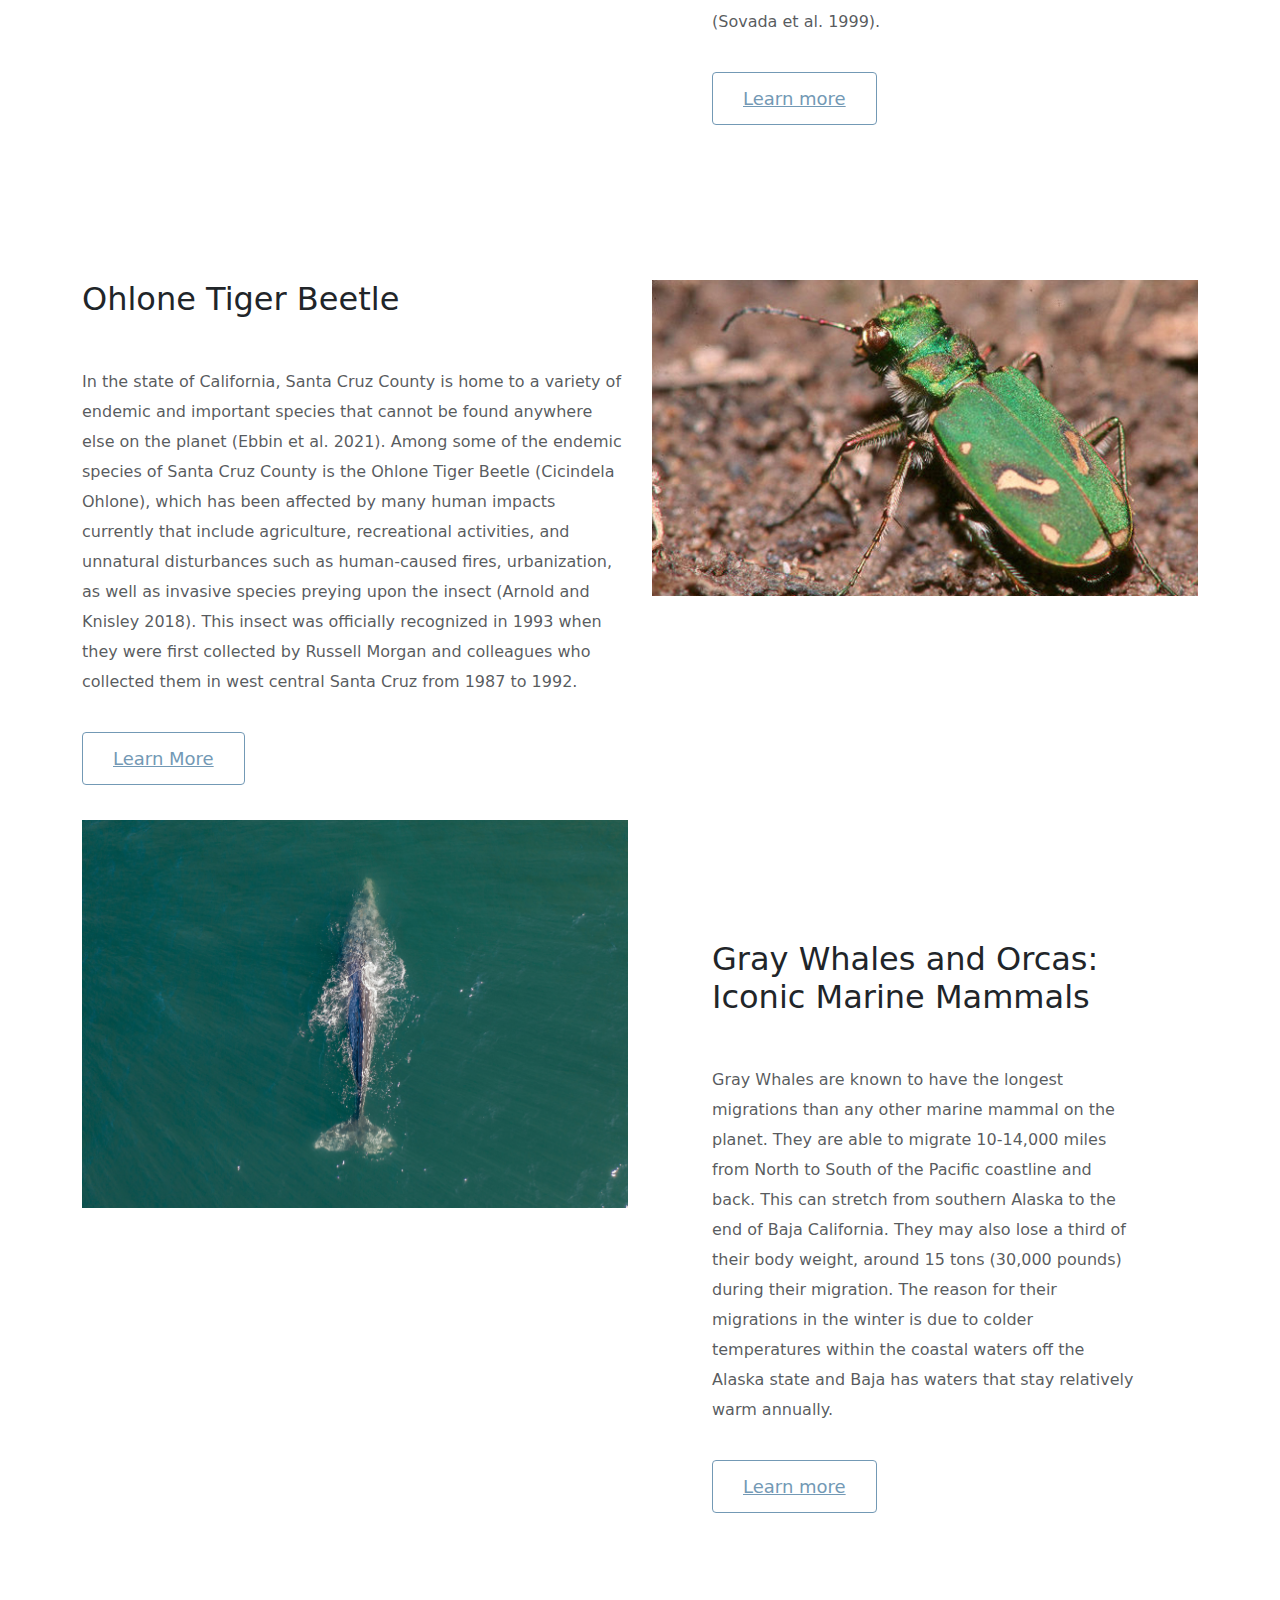
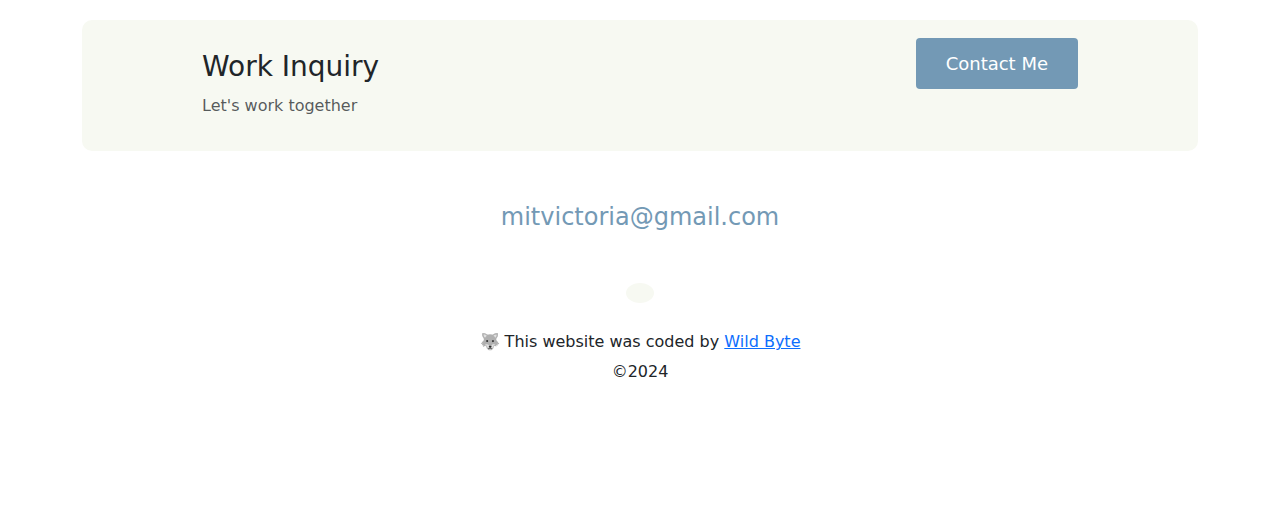
==== commit 9dcc2a1c: "updated index.html and index.css" ====
--- a/index.html
+++ b/index.html
@@ -36,20 +36,20 @@
 
 </head>
 <body>
-  <div class="container">
+  <div class="container-top">
     <nav class="d-flex justify-content-between">
       <div class="logo">
       <a href="https://mitchellvictoria.com" rel="noopener noreferrer" target="_blank" alt="Mitchell Victoria, Environmental Consultant">Mitchell Victoria</a>
       </div>
       <ul>
         <li class="active">
-          <a href="/" title="Homepage">Home</a>
+          <a class="home" href="/" title="Homepage">Home</a>
         </li>
         <li>
-          <a href="/about.html" title="About Mitchell">About</a>
+          <a class="about" href="/about.html" title="About Mitchell">About</a>
         </li>
         <li>
-          <a href="/contact.html" title="Contact Mitchell">Contact</a>
+          <a class="contact" href="/contact.html" title="Contact Mitchell">Contact</a>
         </li>
       </ul>
       </div>
--- a/styles/index.css
+++ b/styles/index.css
@@ -54,6 +54,32 @@
   font-size: 24px;
 }
 
+.container-top {
+  width: 100%;
+    height: 50px;
+    background-color: #e5eef5;
+    position: sticky;
+    top: 0;
+    display: flex;
+    text-align: center;
+    font-family: var(--heading-font-family)
+    z-index 999;
+}
+
+.home {
+  margin-right: 10px;
+  margin-left: 900px;
+  font-size: large;
+}
+
+.about {
+  font-size: large;
+}
+
+.contact {
+  font-size: large;
+}
+
 .content-container {
   padding: 60px 20px;
 }
@@ -93,13 +119,13 @@
 .text-container {
   position: absolute;
   left: 50%;
-  top: 50%;
-  transform: translate(-50%, -50%);
+  top: 45%;
+  transform: translate(-50%, -40%);
   background-color: rgb(255, 255, 255);
-  padding: 0.5rem;
+  padding: 0 auto;
   text-align: center;
-  font-size: 12px;
-  line-height: 1.2;
+  font-size: 10px;
+  line-height: 1;
   font-family: var(--default-font-family);
 }
 
@@ -183,6 +209,7 @@
 .logo {
   font-size: 22px;
   font-family: 'Poppins', sans-serif;
+  margin-left: 70px;
 }
 
 nav {
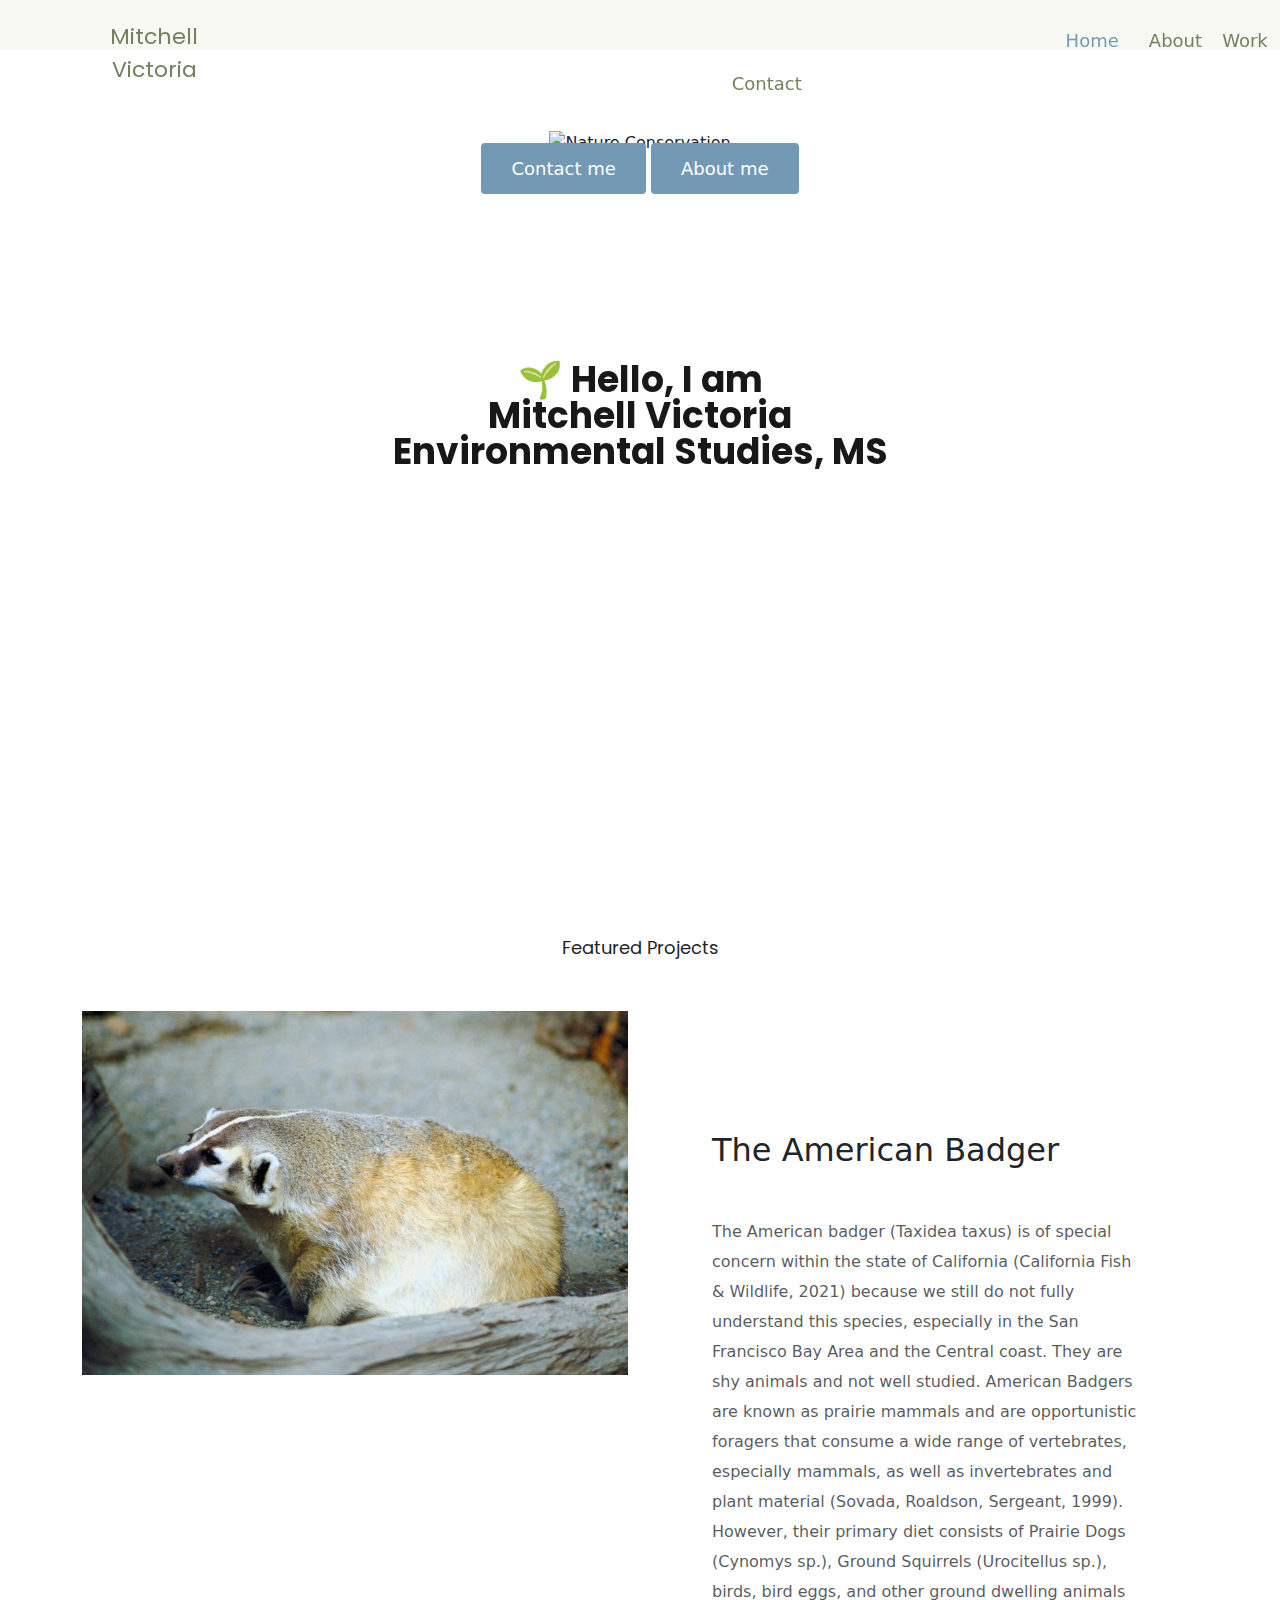
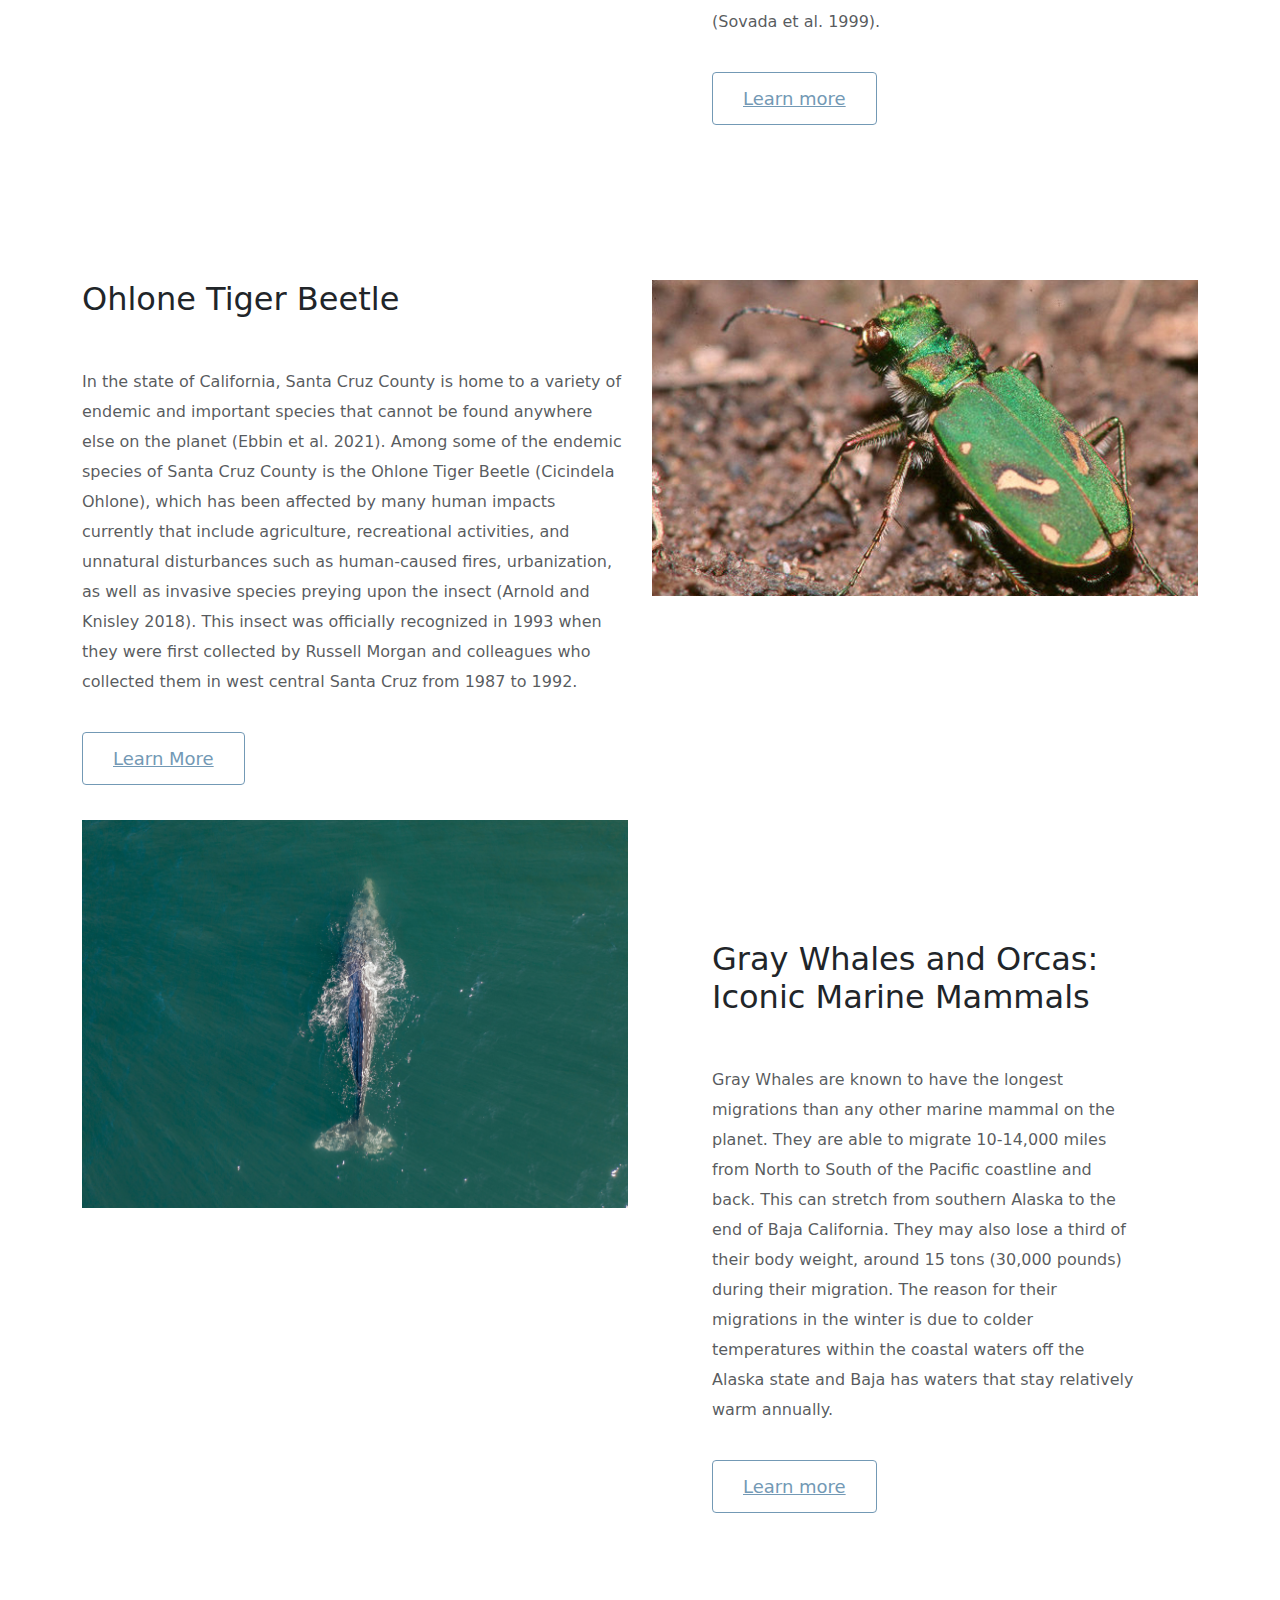
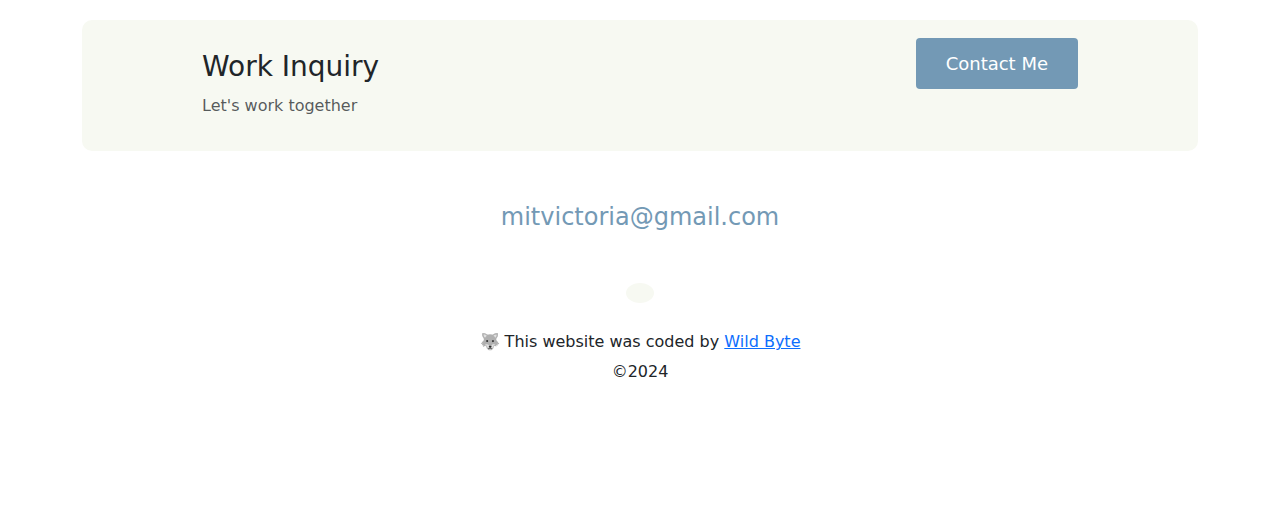
==== commit ee22e600: "updated navbar for all pages" ====
--- a/index.html
+++ b/index.html
@@ -47,6 +47,9 @@
         </li>
         <li>
           <a class="about" href="/about.html" title="About Mitchell">About</a>
+        </li>
+        <li>
+          <a class="work" href="/work.html" title="Mitchell Victoria's Work Page">Work</a>
         </li>
         <li>
           <a class="contact" href="/contact.html" title="Contact Mitchell">Contact</a>
--- a/styles/index.css
+++ b/styles/index.css
@@ -57,7 +57,7 @@
 .container-top {
   width: 100%;
     height: 50px;
-    background-color: #e5eef5;
+    background-color: var(--secondary-color);
     position: sticky;
     top: 0;
     display: flex;
@@ -68,7 +68,7 @@
 
 .home {
   margin-right: 10px;
-  margin-left: 900px;
+  margin-left: 800px;
   font-size: large;
 }
 
@@ -77,6 +77,10 @@
 }
 
 .contact {
+  font-size: large;
+}
+
+.work {
   font-size: large;
 }
 
@@ -177,7 +181,7 @@
 }
 
 .email-link:hover {
-  color: var(--secondary-color);
+  color: #c5dbeb;
   text-decoration: underline;
 }
 
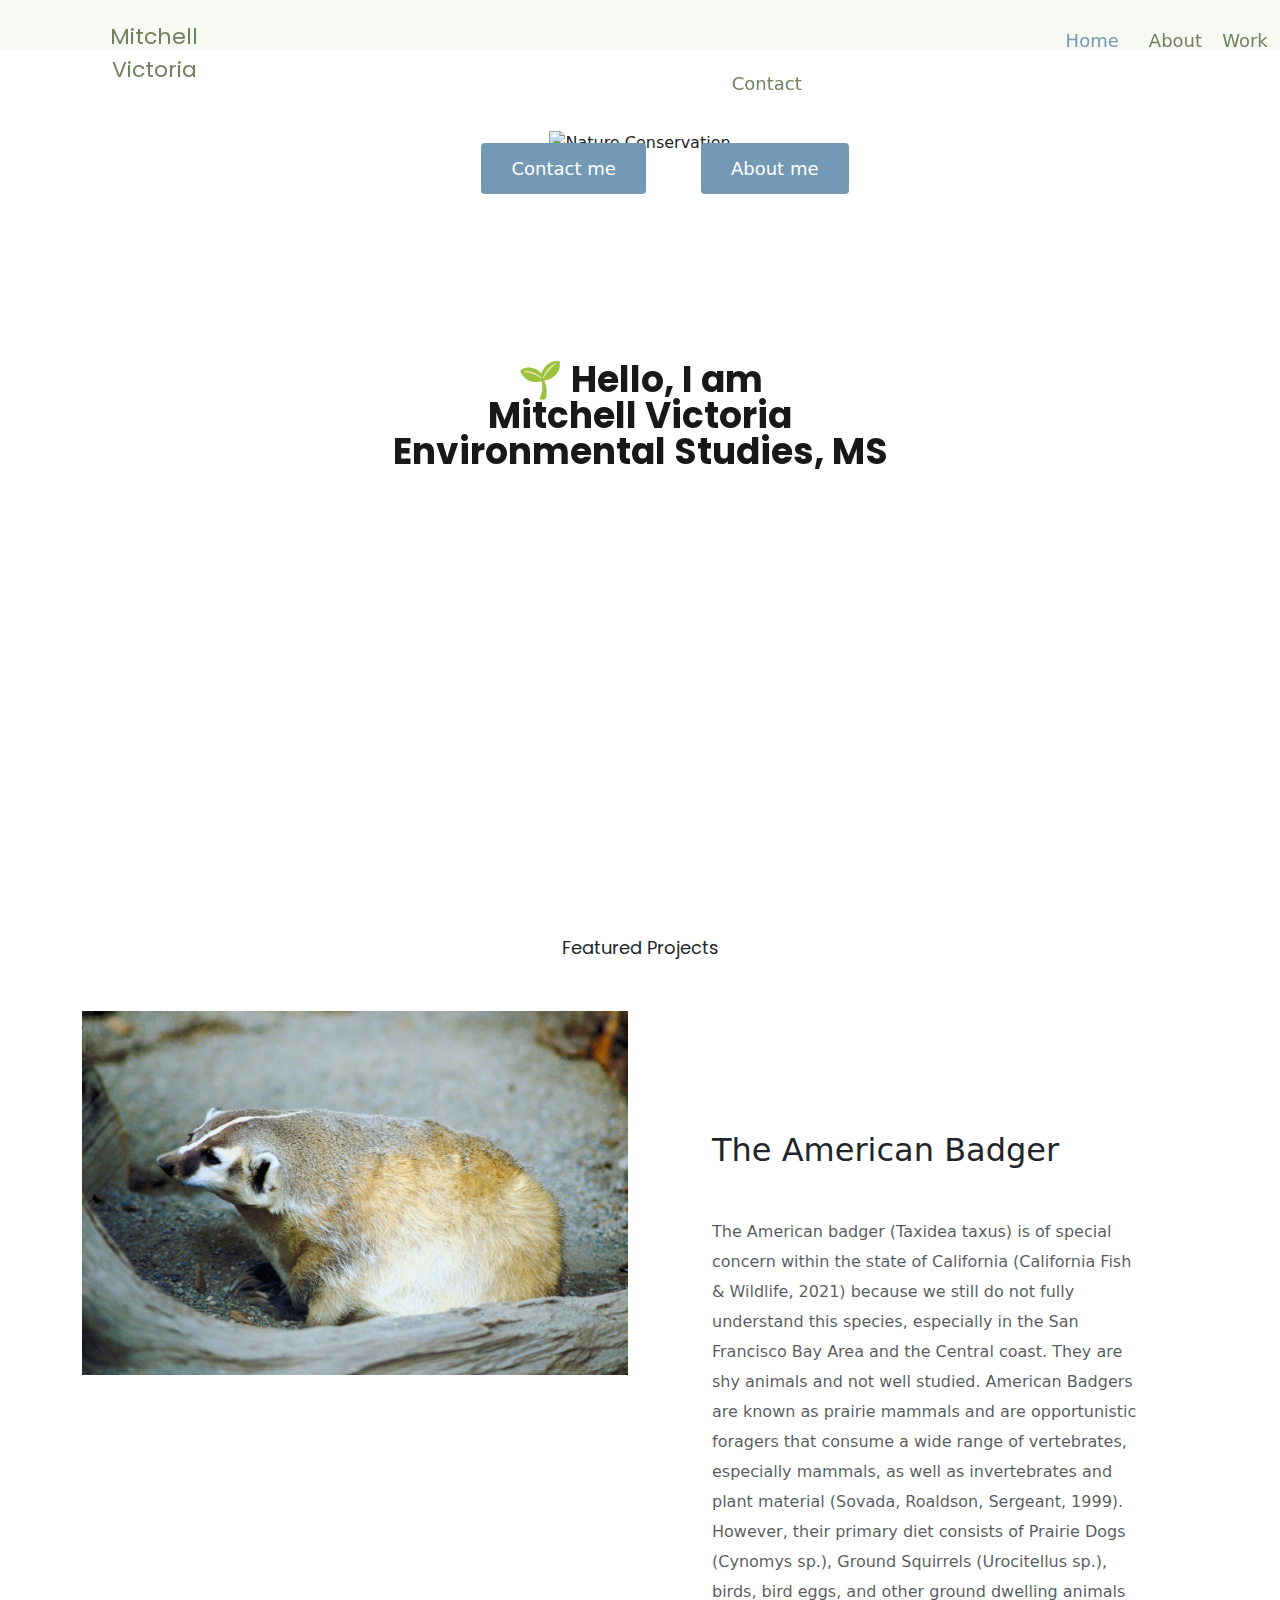
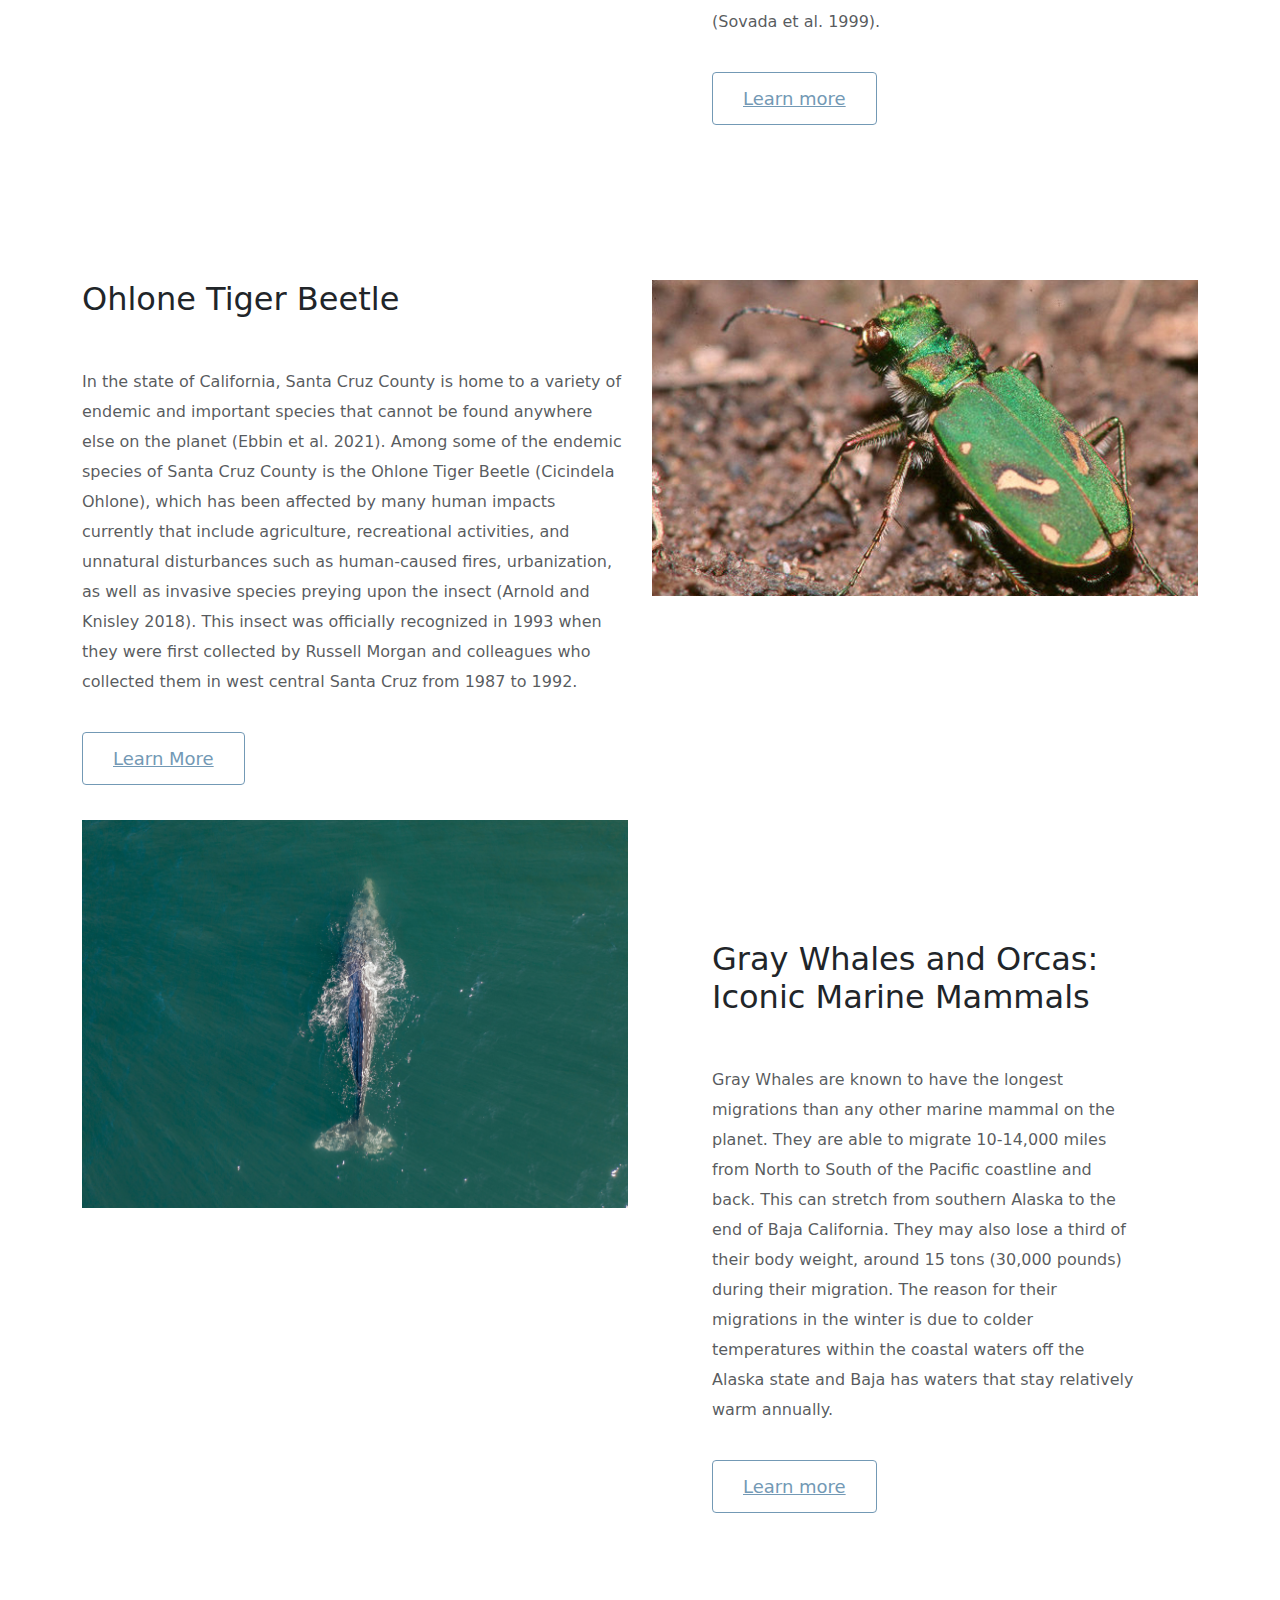
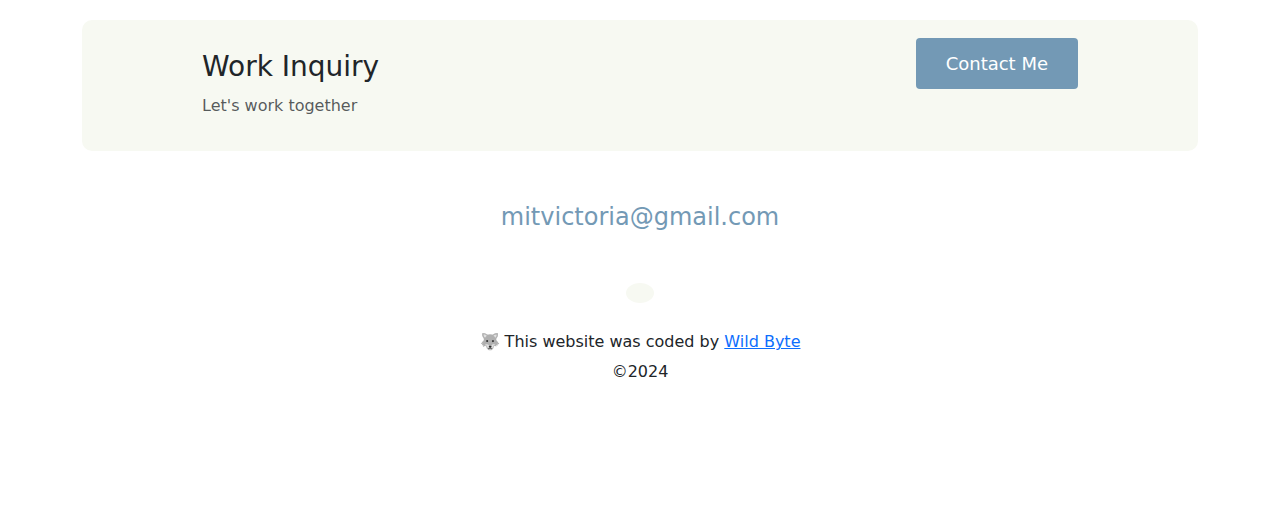
==== commit e6fb5215: "added images, updated index.html and index.css" ====
--- a/index.html
+++ b/index.html
@@ -68,7 +68,7 @@
       <img src="images/natureconservation.jpg" class="background-image img-fluid" alt="Nature Conservation" />
       <div>
         </div>
-        <a href="contac.html" class="btn-branding" title="Contact me">Contact me</a>
+        <a href="contact.html" class="btn-branding" title="Contact me">Contact me</a>
         <a href="about.html" class="btn-branding" title="About me">About me</a>
       </div>
     </div>
--- a/styles/index.css
+++ b/styles/index.css
@@ -141,6 +141,7 @@
   line-height: 27px;
   padding: 15px 30px;
   text-decoration: none;
+  margin-left: 50px;
 }
 
 .btn-branding-outline {
@@ -243,7 +244,17 @@
   color: var(--branding-color);
 }
 
+.badger {
+  font-size: 14px;
+  block-size: auto;
+}
+
 @media (max-width: 900px) {
+.container-top {
+  display: inline-block;
+  font-size: 10px;
+}
+
 .text-container {
 position:relative;
 line-height: 1;
@@ -256,6 +267,7 @@
 
 .btn-branding {
   font-size: small;
+
 }
 
   h1 {
